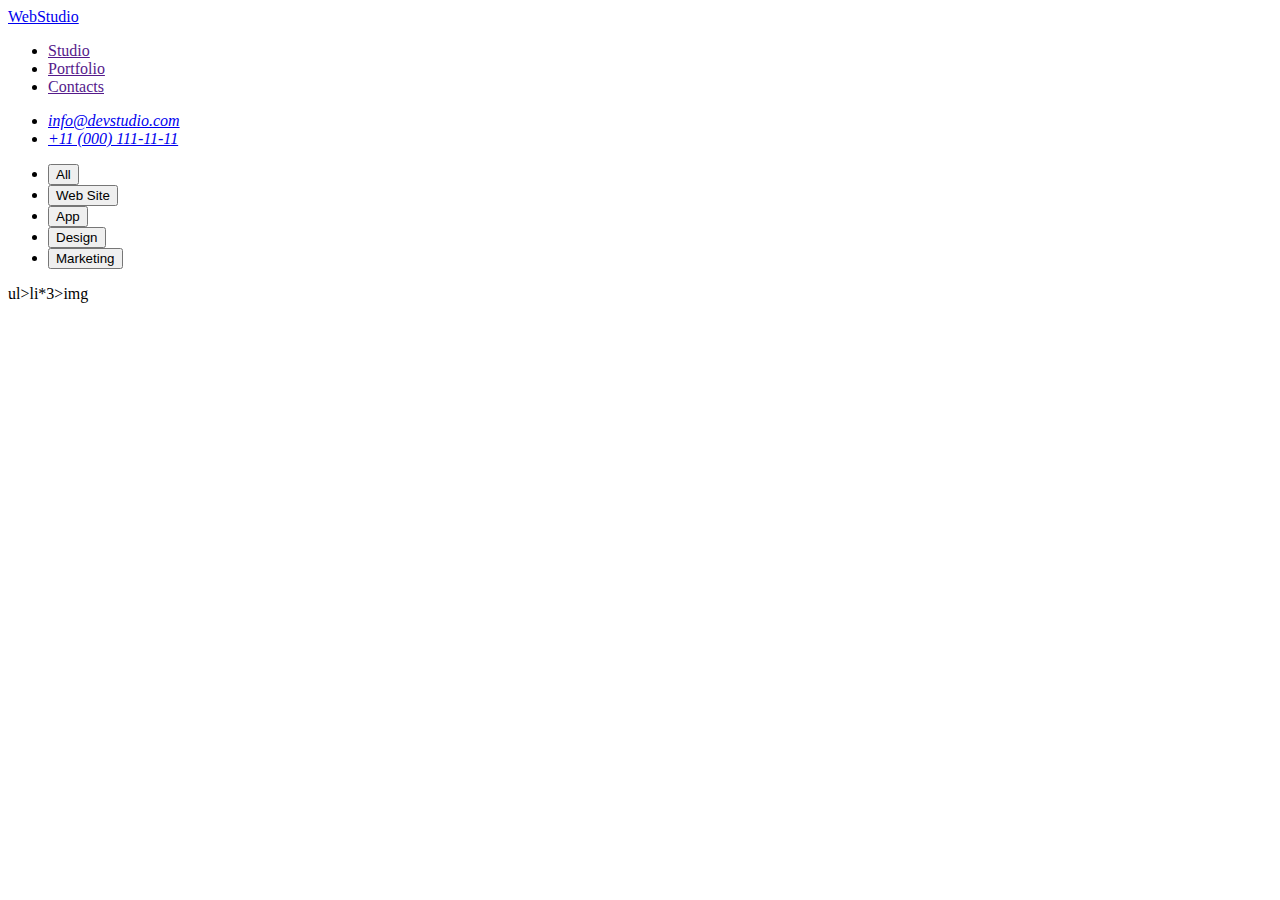
==== portfolio.html @ 4c9cb25b "Create portfolio.html" ====
<!DOCTYPE html>
<html lang="en">
  <head>
    <meta charset="UTF-8" />
    <meta http-equiv="X-UA-Compatible" content="IE=edge" />
    <meta name="viewport" content="width=device-width, initial-scale=1.0" />
    <title>Document</title>
  </head>
  <body>
    <!-- Header section -->
    <header>
      <nav>
        <a href="./index.html">WebStudio</a>
        <ul>
          <li>
            <a href="">Studio</a>
          </li>
          <li>
            <a href="">Portfolio</a>
          </li>
          <li>
            <a href="">Contacts</a>
          </li>
        </ul>
      </nav>

      <address>
        <ul>
          <li>
            <a href="mailto:info@devstudio.com">info@devstudio.com</a>
          </li>
          <li>
            <a href="tel:+110001111111">+11 (000) 111-11-11</a>
          </li>
        </ul>
      </address>
    </header>
    <!-- Main block -->
    <main>
      <!-- Filters section -->
      <section>
        <h1 hidden>Filters</h1>
        <ul>
          <li><button type="button">All</button></li>
          <li><button type="button">Web Site</button></li>
          <li><button type="button">App</button></li>
          <li><button type="button">Design</button></li>
          <li><button type="button">Marketing</button></li>
        </ul>
      </section>
      <!-- Row 1 section -->
      <section> ul>li*3>img </section>
    </main>
  </body>
</html>
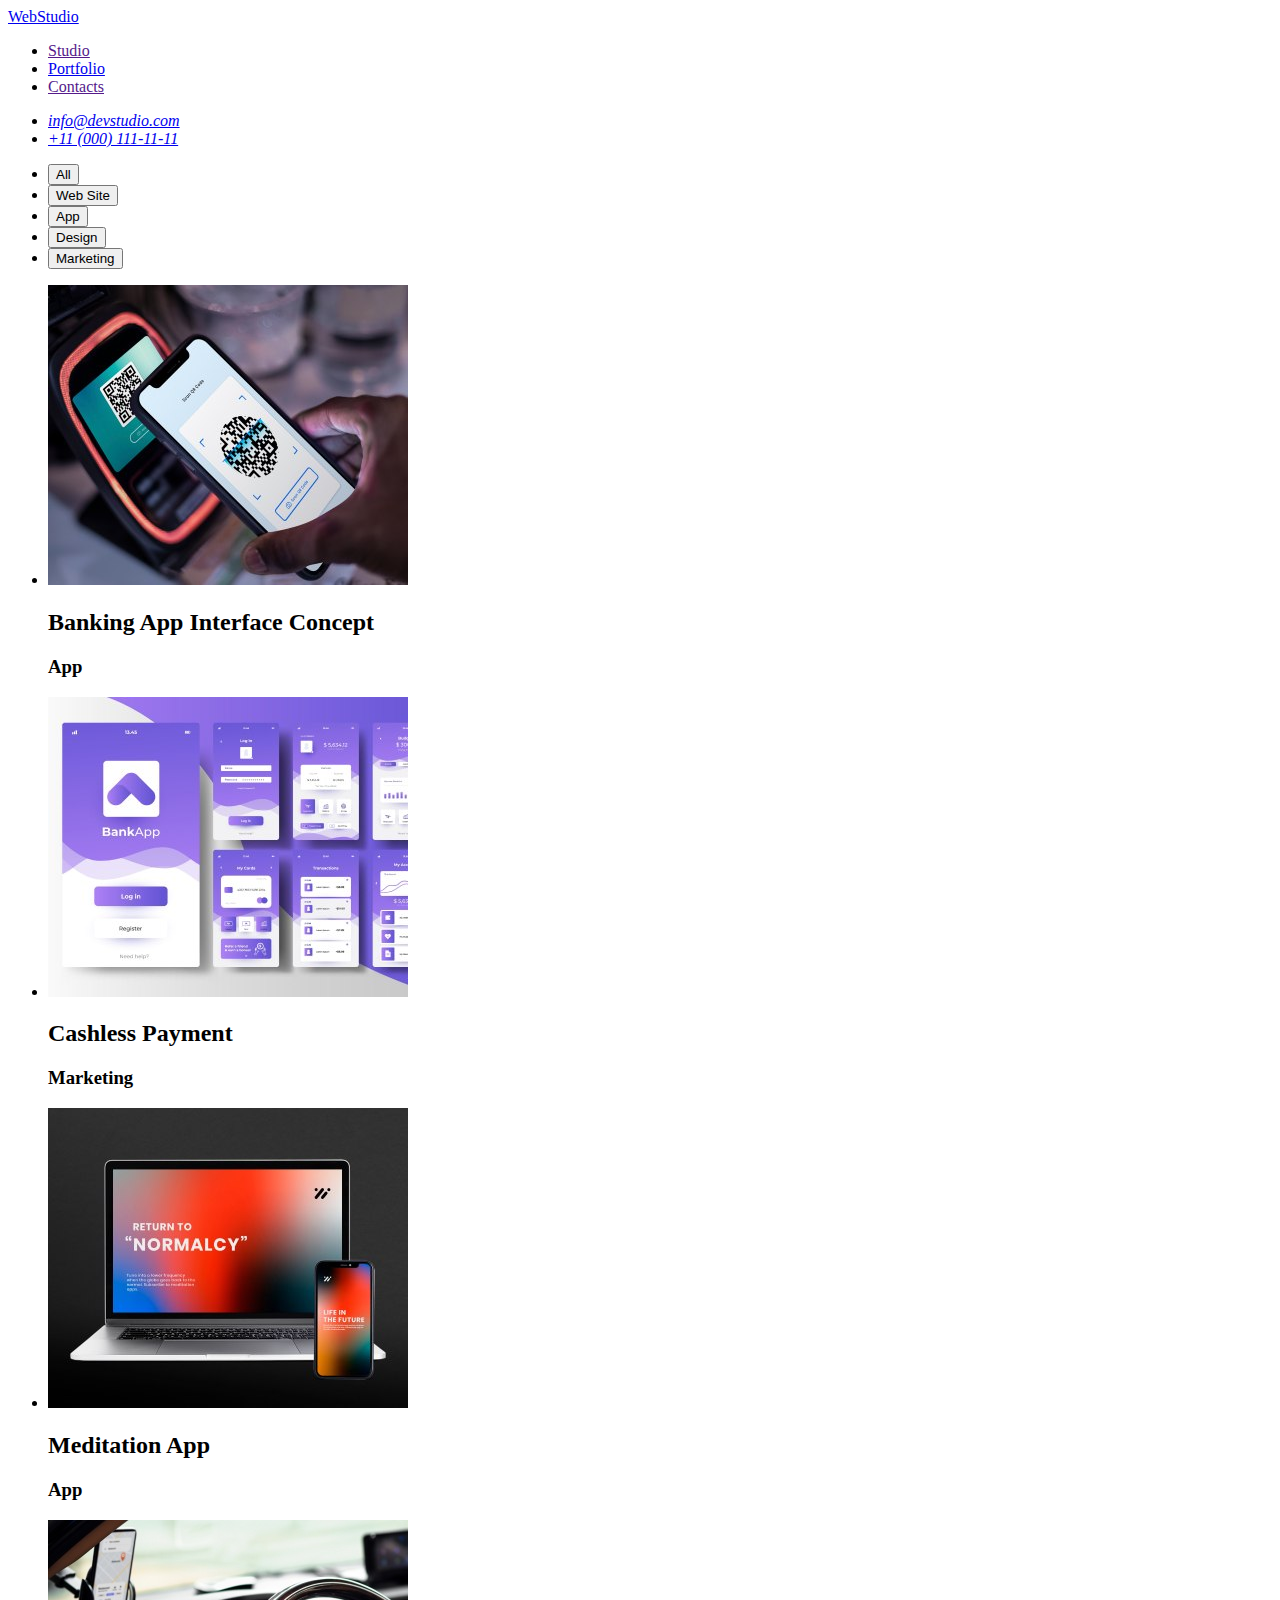
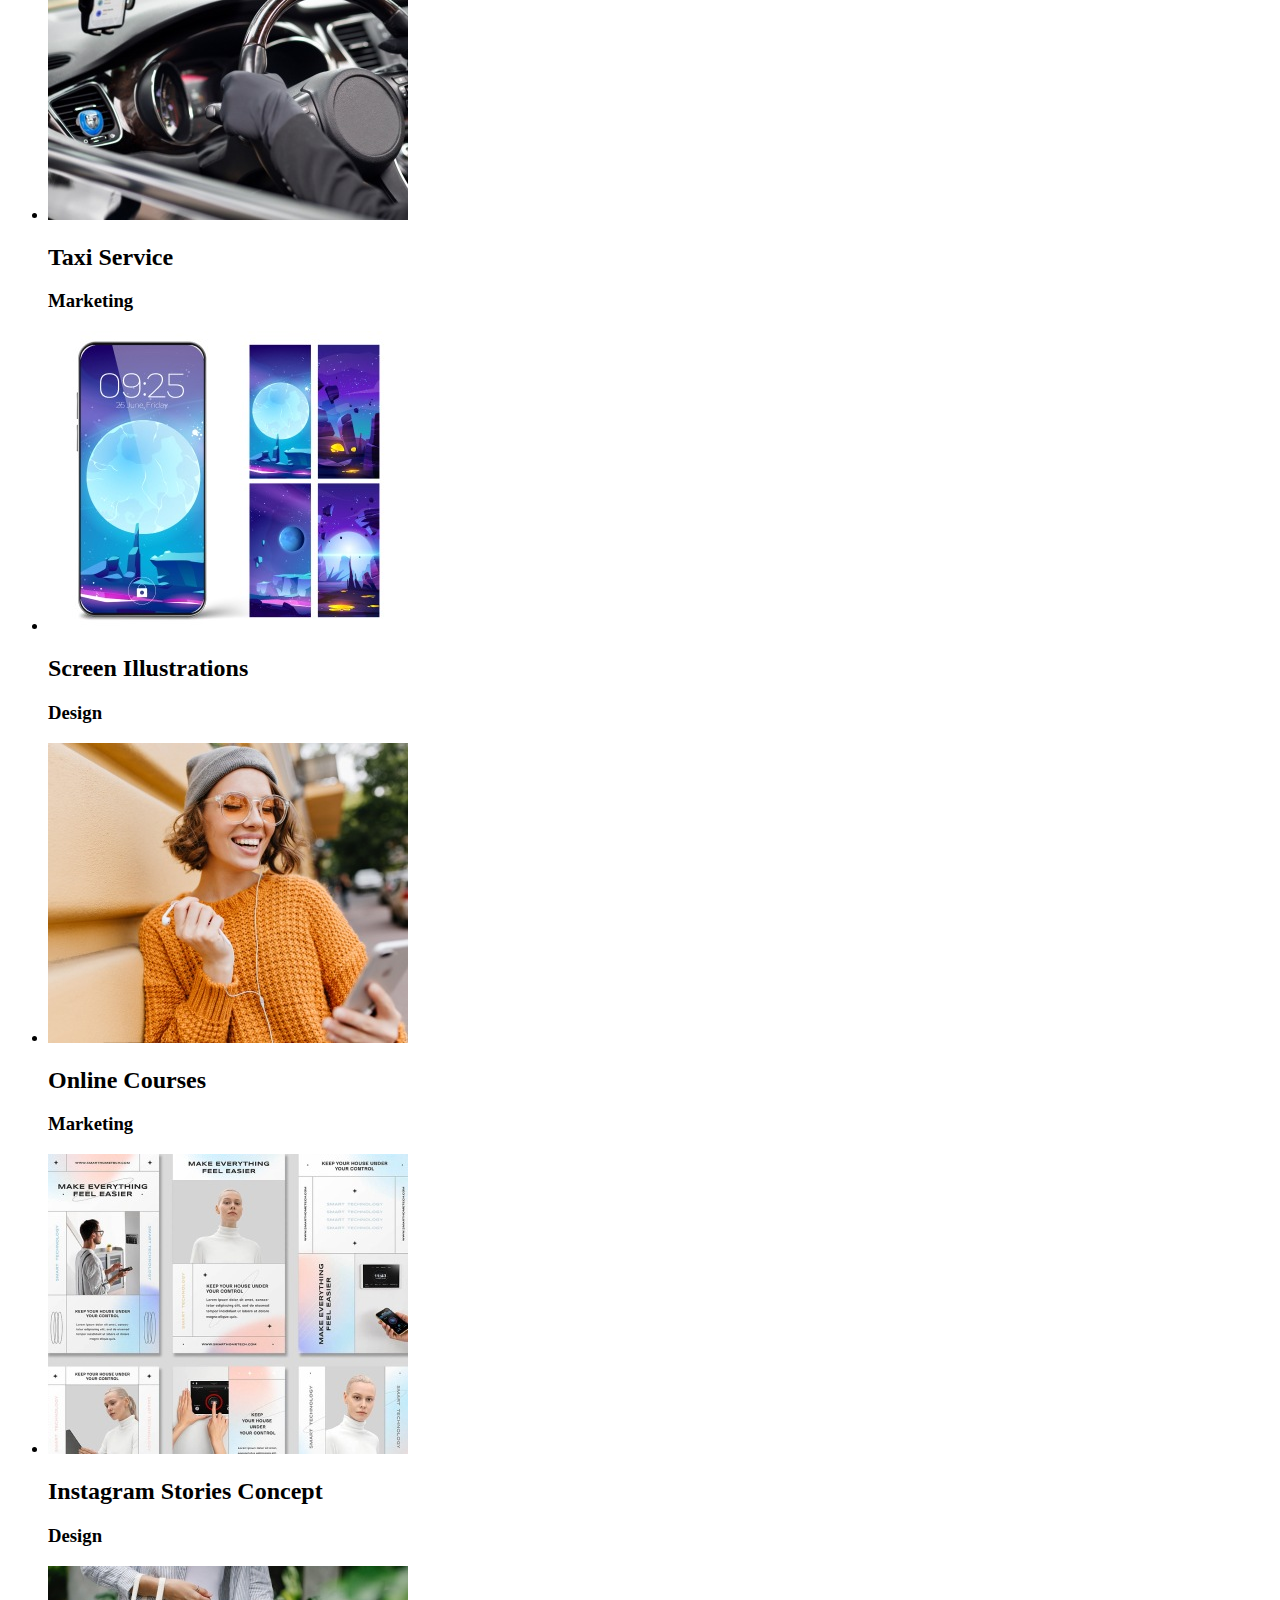
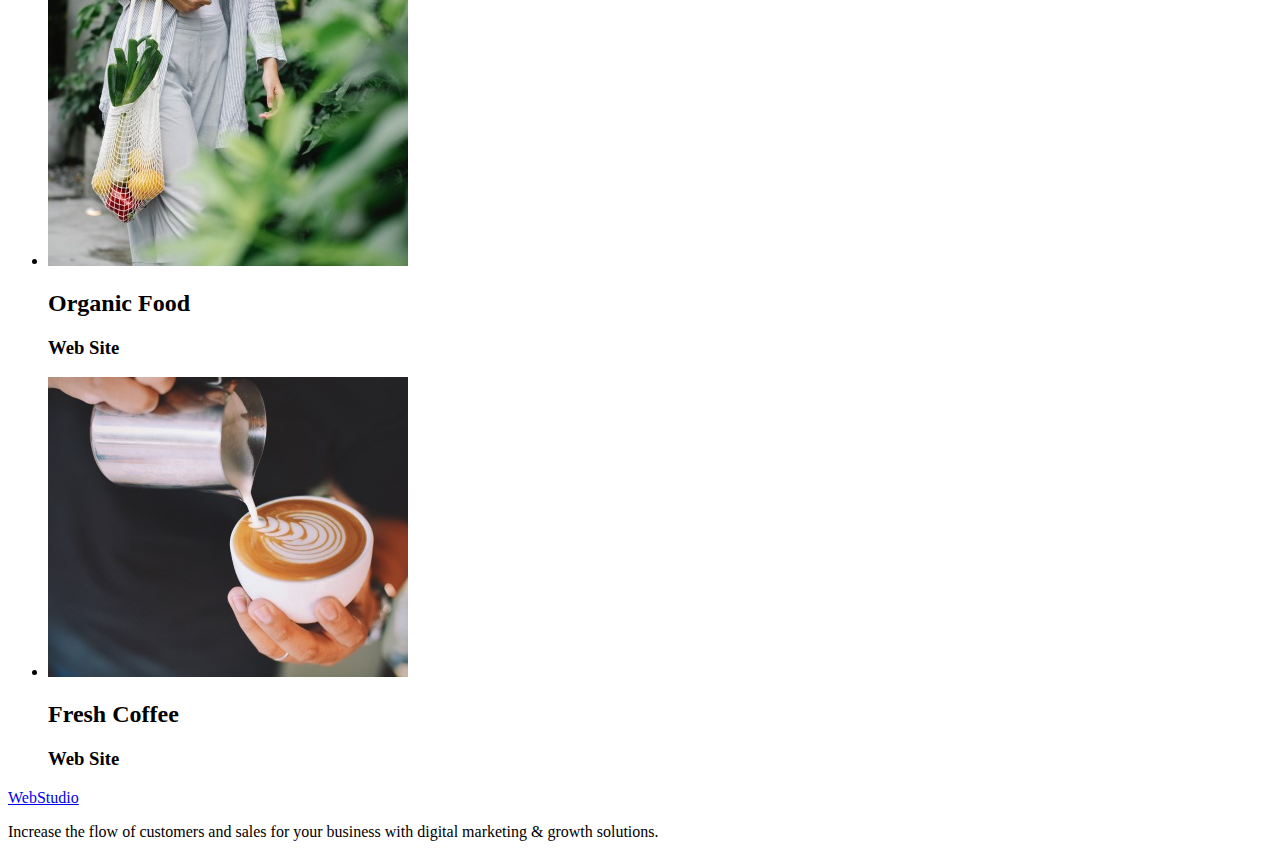
==== commit 381cb5b2: "portfolio html done" ====
--- a/portfolio.html
+++ b/portfolio.html
@@ -16,7 +16,7 @@
             <a href="">Studio</a>
           </li>
           <li>
-            <a href="">Portfolio</a>
+            <a href="./portfolio.html">Portfolio</a>
           </li>
           <li>
             <a href="">Contacts</a>
@@ -49,7 +49,70 @@
         </ul>
       </section>
       <!-- Row 1 section -->
-      <section> ul>li*3>img </section>
+      <section>
+        <ul>
+          <li>
+            <img src="./images/row_1/img-1.jpg" alt="Banking App Interface Concept" width="360" height="300" />
+            <h2>Banking App Interface Concept</h2>
+            <h3>App</h3>
+          </li>
+          <li>
+            <img src="./images/row_1/img-2.jpg" alt="Cashless Payment with a phone" width="360" height="300" />
+            <h2>Cashless Payment</h2>
+            <h3>Marketing</h3>
+          </li>
+          <li>
+            <img src="./images/row_1/img.jpg" alt="Meditation App on a mobile and a computer" width="360" height="300" />
+            <h2>Meditation App</h2>
+            <h3>App</h3>
+          </li>
+        </ul>
+      </section>
+      <!-- Row 2 section -->
+      <section>
+        <ul>
+          <li>
+            <img src="./images/row_2/img-1.jpg" alt="A taxi" width="360" height="300" />
+            <h2>Taxi Service</h2>
+            <h3>Marketing</h3>
+          </li>
+          <li>
+            <img src="./images/row_2/img-2.jpg" alt="Screen Illustrations" width="360" height="300" />
+            <h2>Screen Illustrations</h2>
+            <h3>Design</h3>
+          </li>
+          <li>
+            <img src="./images/row_2/img-3.jpg" alt="Girl having online courses using her mobile" width="360" height="300" />
+            <h2>Online Courses</h2>
+            <h3>Marketing</h3>
+      </section>
+      <!-- Row 3 section -->
+      <section>
+        <ul>
+          <li>
+            <img src="./images/row_3/img-01.jpg" alt="Instagram Stories Concept" width="360" height="300" />
+            <h2>Instagram Stories Concept</h2>
+            <h3>Design</h3>
+          </li>
+          <li>
+            <img src="./images/row_3/img-02.jpg" alt="Girl carying a bag with fruit and vegetables" width="360" height="300" />
+            <h2>Organic Food</h2>
+            <h3>Web Site</h3>
+          </li>
+          <li>
+            <img src="./images/row_3/img-03.jpg" alt="Barista making coffee" width="360" height="300" />
+            <h2>Fresh Coffee</h2>
+            <h3>Web Site</h3>
+      </section>
     </main>
+
+    <!-- Footer section -->
+    <footer>
+      <a href="./index.html">WebStudio</a>
+      <p>
+        Increase the flow of customers and sales for your business with digital marketing & growth
+        solutions.
+      </p>
+    </footer>
   </body>
 </html>
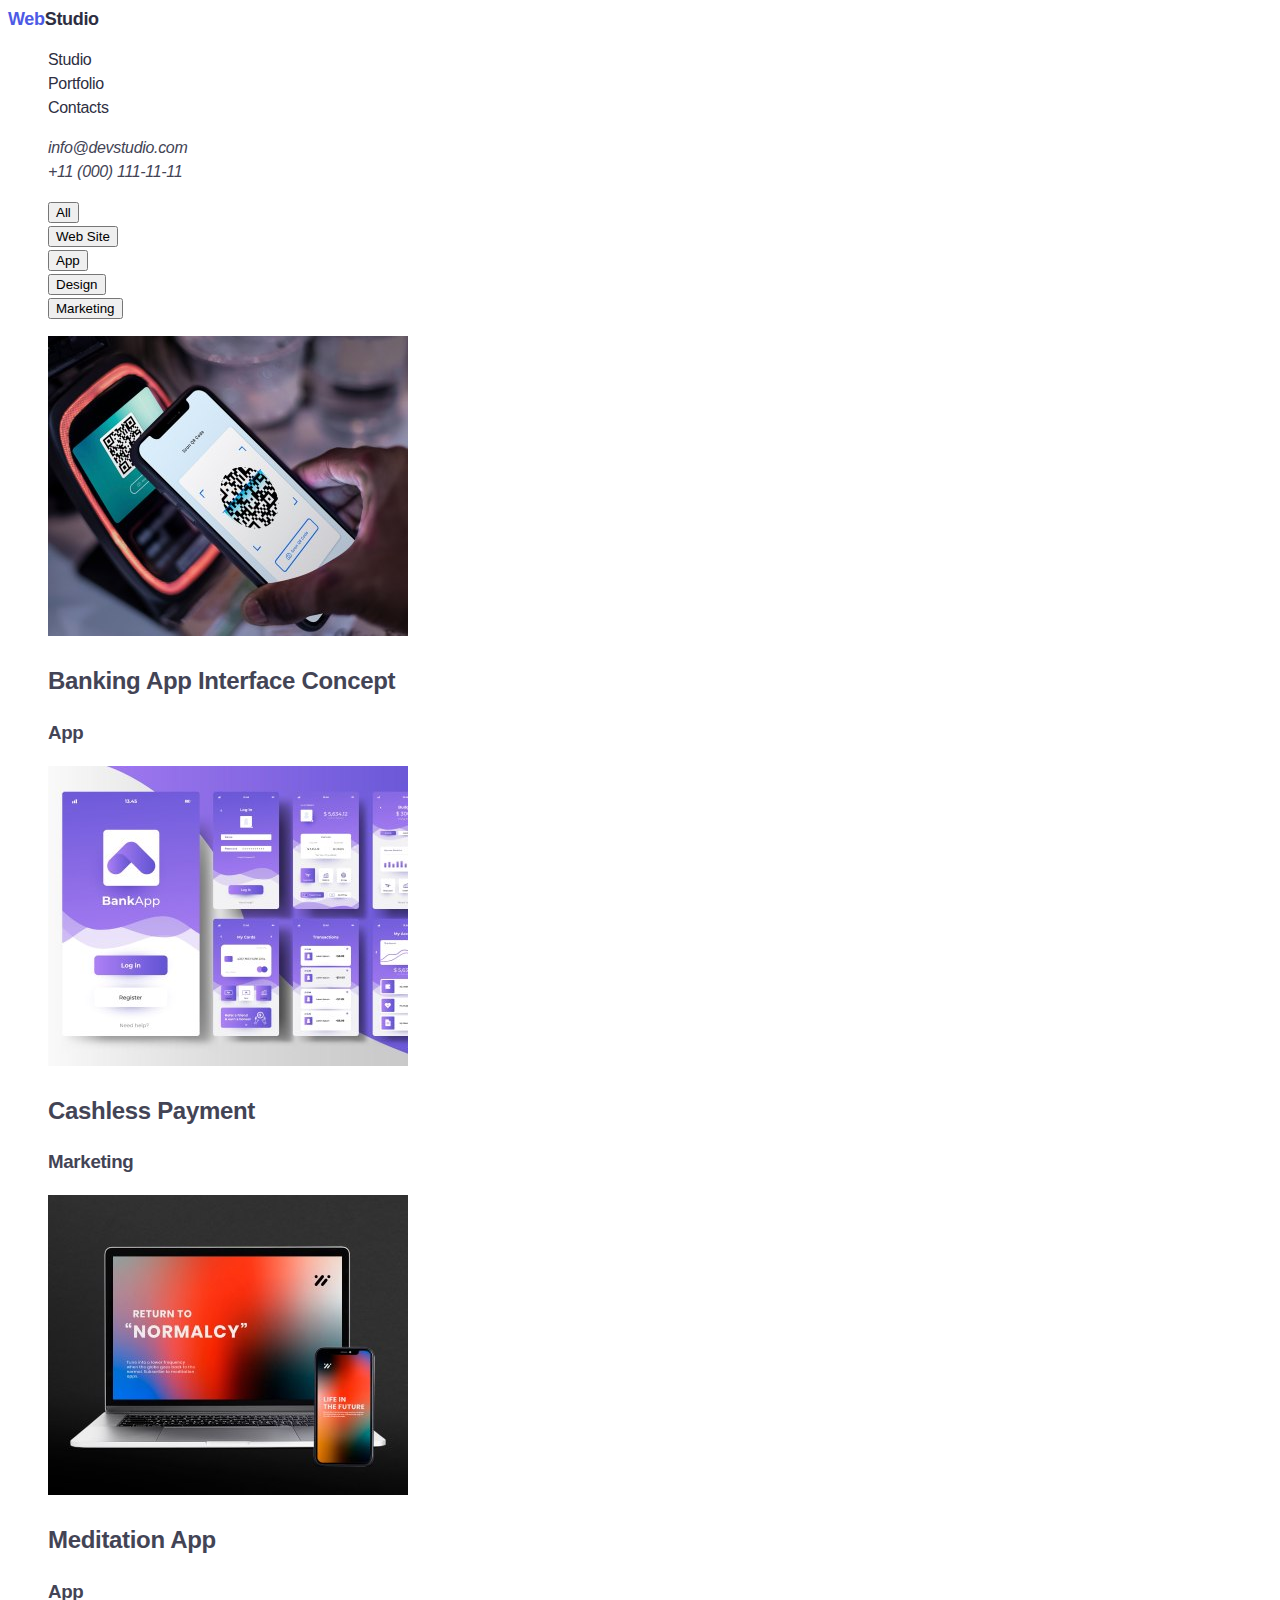
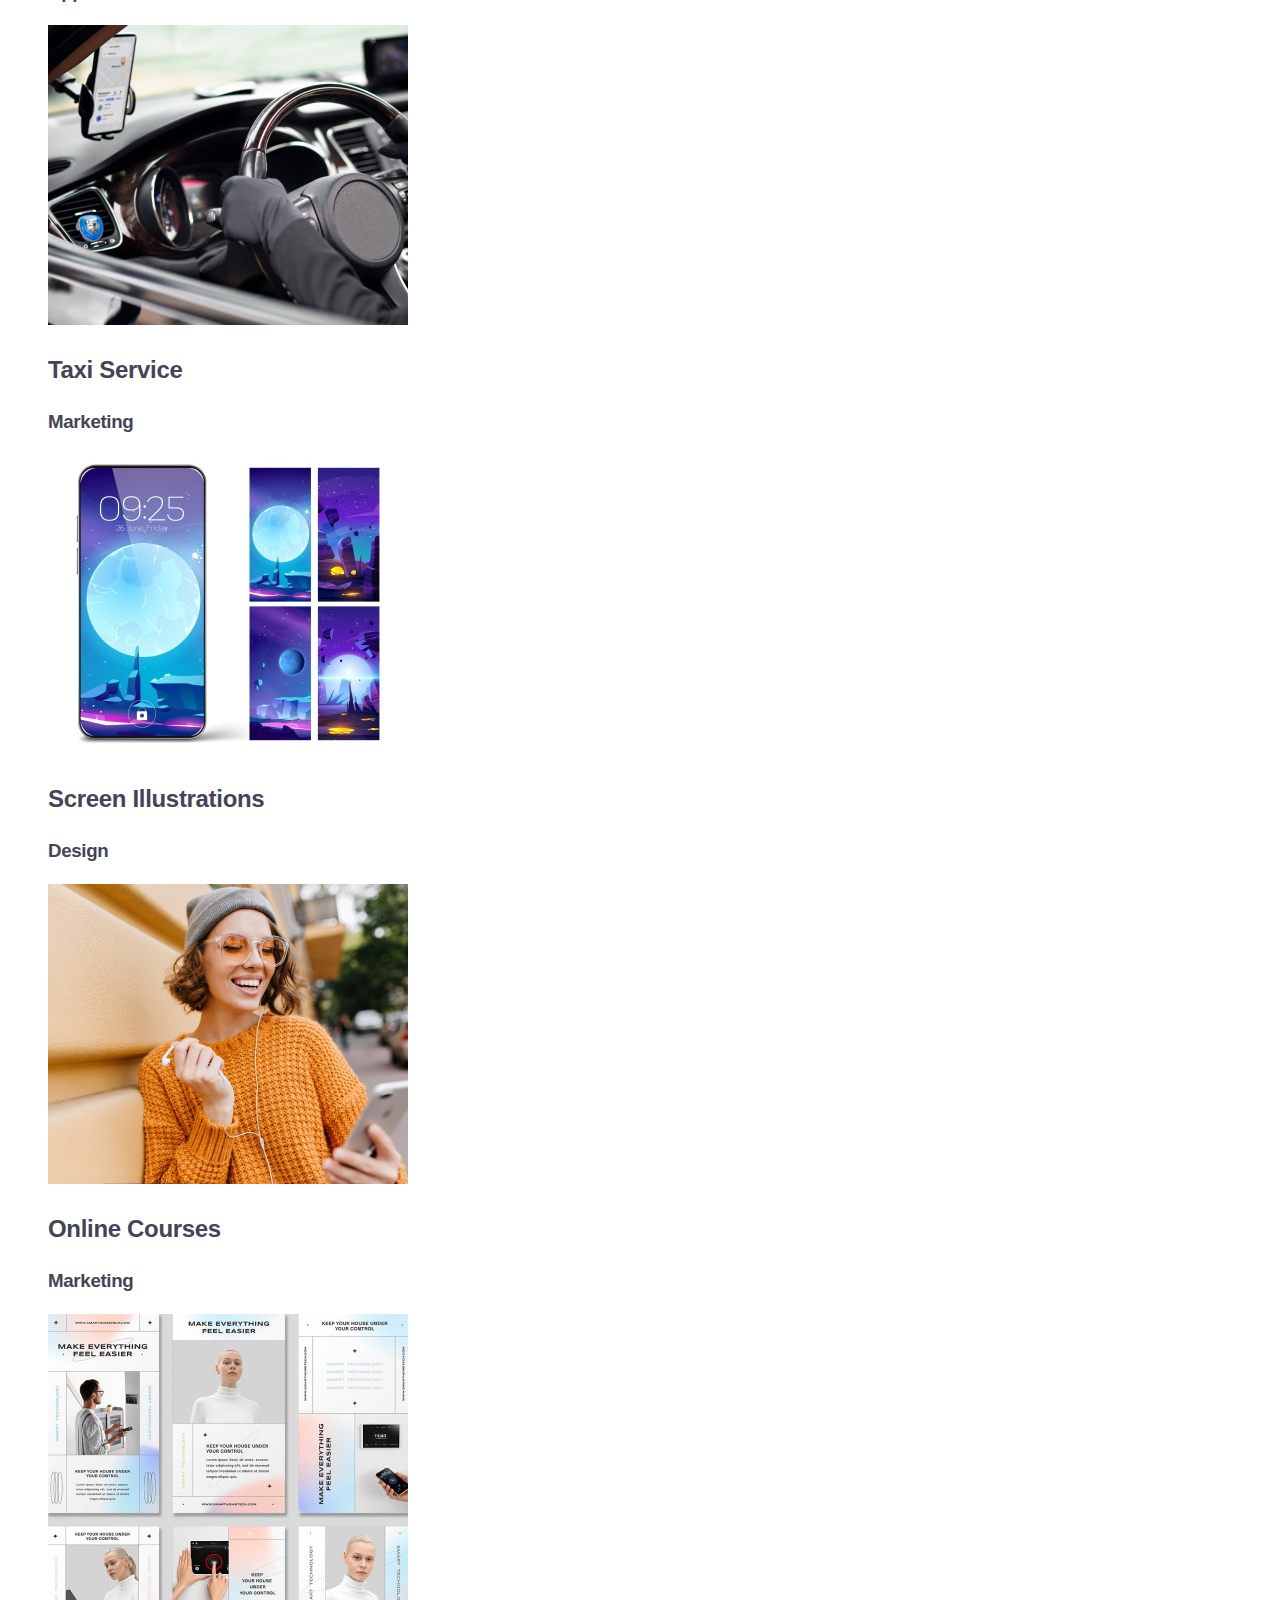
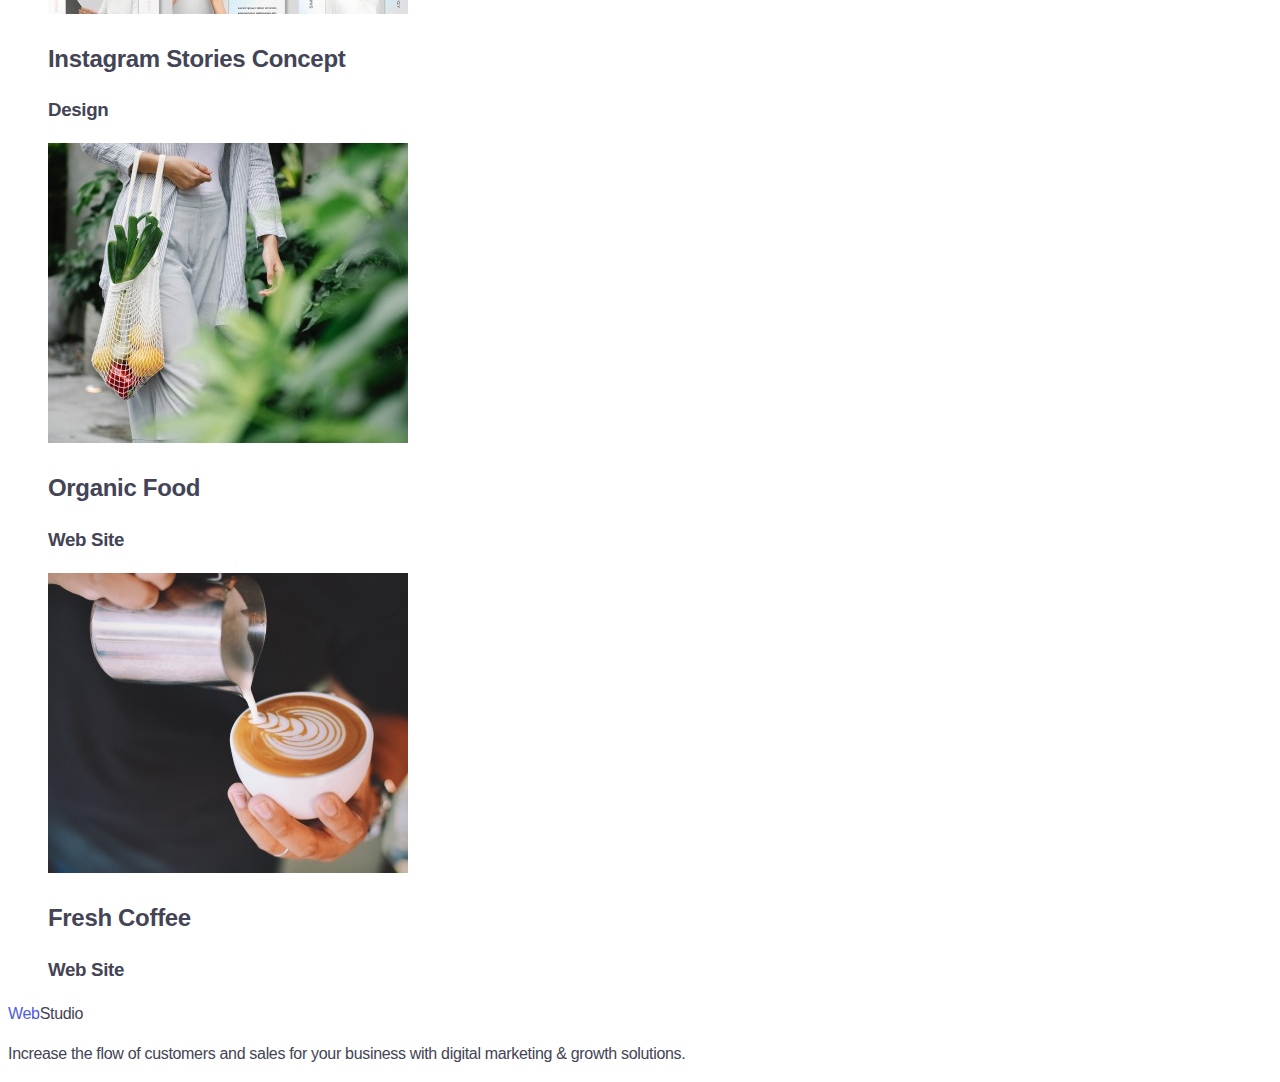
==== commit 88548f17: "new" ====
--- a/portfolio.html
+++ b/portfolio.html
@@ -4,32 +4,40 @@
     <meta charset="UTF-8" />
     <meta http-equiv="X-UA-Compatible" content="IE=edge" />
     <meta name="viewport" content="width=device-width, initial-scale=1.0" />
-    <title>Document</title>
+    <title>Portfolio</title>
+    <link rel="preconnect" href="<https://fonts.gstatic.com>" />
+    <!-- Normilize -->
+    <link href="https://cdn.jsdelivr.net/npm/modern-normalize@2.0.0/modern-normalize.min.css" />
+    <!-- Custom styles -->
+    <link rel="stylesheet" href="./css/styles.css" />
   </head>
-  <body>
+
+  <body class="body">
     <!-- Header section -->
-    <header>
-      <nav>
-        <a href="./index.html">WebStudio</a>
-        <ul>
-          <li>
-            <a href="">Studio</a>
+    <header class="header">
+      <nav class="header-nav">
+        <a class="header-logo link" href="./index.html">
+          <span class="header-logo-blue">Web</span>Studio</a
+        >
+        <ul class="header-list">
+          <li class="header-item">
+            <a class="header-link" href="">Studio</a>
           </li>
-          <li>
-            <a href="./portfolio.html">Portfolio</a>
+          <li class="header-item">
+            <a class="header-link" href="./portfolio.html">Portfolio</a>
           </li>
-          <li>
-            <a href="">Contacts</a>
+          <li class="header-item">
+            <a class="header-link" href="">Contacts</a>
           </li>
         </ul>
       </nav>
 
-      <address>
-        <ul>
-          <li>
+      <address class="header-address">
+        <ul class="header-address-list">
+          <li class="header-address-list link">
             <a href="mailto:info@devstudio.com">info@devstudio.com</a>
           </li>
-          <li>
+          <li class="header-address-list link">
             <a href="tel:+110001111111">+11 (000) 111-11-11</a>
           </li>
         </ul>
@@ -37,78 +45,113 @@
     </header>
     <!-- Main block -->
     <main>
-      <!-- Filters section -->
-      <section>
+      <!-- Main section -->
+      <section class="portfolio section">
         <h1 hidden>Filters</h1>
         <ul>
-          <li><button type="button">All</button></li>
-          <li><button type="button">Web Site</button></li>
-          <li><button type="button">App</button></li>
-          <li><button type="button">Design</button></li>
-          <li><button type="button">Marketing</button></li>
+          <li><button type="button" class="portfolio-btn">All</button></li>
+          <li><button type="button" class="portfolio-btn">Web Site</button></li>
+          <li><button type="button" class="portfolio-btn">App</button></li>
+          <li><button type="button" class="portfolio-btn">Design</button></li>
+          <li><button type="button" class="portfolio-btn">Marketing</button></li>
         </ul>
-      </section>
-      <!-- Row 1 section -->
-      <section>
         <ul>
           <li>
-            <img src="./images/row_1/img-1.jpg" alt="Banking App Interface Concept" width="360" height="300" />
-            <h2>Banking App Interface Concept</h2>
+            <img
+              src="./images/row_1/img-1.jpg"
+              alt="Banking App Interface Concept"
+              width="360"
+              height="300"
+            />
+            <h2 class="portfolio-subtitle">Banking App Interface Concept</h2>
             <h3>App</h3>
           </li>
           <li>
-            <img src="./images/row_1/img-2.jpg" alt="Cashless Payment with a phone" width="360" height="300" />
-            <h2>Cashless Payment</h2>
+            <img
+              src="./images/row_1/img-2.jpg"
+              alt="Cashless Payment with a phone"
+              width="360"
+              height="300"
+            />
+            <h2 class="portfolio-subtitle">Cashless Payment</h2>
             <h3>Marketing</h3>
           </li>
           <li>
-            <img src="./images/row_1/img.jpg" alt="Meditation App on a mobile and a computer" width="360" height="300" />
-            <h2>Meditation App</h2>
+            <img
+              src="./images/row_1/img.jpg"
+              alt="Meditation App on a mobile and a computer"
+              width="360"
+              height="300"
+            />
+            <h2 class="portfolio-subtitle">Meditation App</h2>
             <h3>App</h3>
           </li>
         </ul>
-      </section>
-      <!-- Row 2 section -->
-      <section>
         <ul>
           <li>
             <img src="./images/row_2/img-1.jpg" alt="A taxi" width="360" height="300" />
-            <h2>Taxi Service</h2>
+            <h2 class="portfolio-subtitle">Taxi Service</h2>
             <h3>Marketing</h3>
           </li>
           <li>
-            <img src="./images/row_2/img-2.jpg" alt="Screen Illustrations" width="360" height="300" />
-            <h2>Screen Illustrations</h2>
+            <img
+              src="./images/row_2/img-2.jpg"
+              alt="Screen Illustrations"
+              width="360"
+              height="300"
+            />
+            <h2 class="portfolio-subtitle">Screen Illustrations</h2>
             <h3>Design</h3>
           </li>
           <li>
-            <img src="./images/row_2/img-3.jpg" alt="Girl having online courses using her mobile" width="360" height="300" />
-            <h2>Online Courses</h2>
+            <img
+              src="./images/row_2/img-3.jpg"
+              alt="Girl having online courses using her mobile"
+              width="360"
+              height="300"
+            />
+            <h2 class="portfolio-subtitle">Online Courses</h2>
             <h3>Marketing</h3>
-      </section>
-      <!-- Row 3 section -->
-      <section>
+          </li>
+        </ul>
         <ul>
           <li>
-            <img src="./images/row_3/img-01.jpg" alt="Instagram Stories Concept" width="360" height="300" />
-            <h2>Instagram Stories Concept</h2>
+            <img
+              src="./images/row_3/img-01.jpg"
+              alt="Instagram Stories Concept"
+              width="360"
+              height="300"
+            />
+            <h2 class="portfolio-subtitle">Instagram Stories Concept</h2>
             <h3>Design</h3>
           </li>
           <li>
-            <img src="./images/row_3/img-02.jpg" alt="Girl carying a bag with fruit and vegetables" width="360" height="300" />
-            <h2>Organic Food</h2>
+            <img
+              src="./images/row_3/img-02.jpg"
+              alt="Girl carying a bag with fruit and vegetables"
+              width="360"
+              height="300"
+            />
+            <h2 class="portfolio-subtitle">Organic Food</h2>
             <h3>Web Site</h3>
           </li>
           <li>
-            <img src="./images/row_3/img-03.jpg" alt="Barista making coffee" width="360" height="300" />
-            <h2>Fresh Coffee</h2>
+            <img
+              src="./images/row_3/img-03.jpg"
+              alt="Barista making coffee"
+              width="360"
+              height="300"
+            />
+            <h2 class="portfolio-subtitle">Fresh Coffee</h2>
             <h3>Web Site</h3>
+          </li>
+        </ul>
       </section>
     </main>
 
     <!-- Footer section -->
-    <footer>
-      <a href="./index.html">WebStudio</a>
+    <footer class="footer">
+      <a href="./index.html"> <span class="header-logo-blue">Web</span>Studio</a>
       <p>
         Increase the flow of customers and sales for your business with digital marketing & growth
         solutions.
--- a/css/styles.css
+++ b/css/styles.css
@@ -0,0 +1,102 @@
+:root {
+  /* Font */
+  --primary-font: Roboto, sans-serif;
+  --headings-cl: #2E2F42;
+  --text-cl: #434455;
+  --CTA-cl: #4D5AE5;
+  
+  /* Colors */
+
+}
+
+.body {
+  font-family: var(--primary-font);
+  color: var(--text-cl);
+  line-height: 1.5;
+  letter-spacing: -0.02em;
+}
+
+/* Reset */
+.list,
+ul,
+ol {
+  list-style: none;
+}
+
+
+a {
+  text-decoration: none;
+  color: currentColor;
+}
+
+button {
+  font-family: inherit;
+  cursor: pointer;
+}
+
+/**
+  |============================
+  | Header section
+  |============================
+*/
+
+.header-nav {
+  color: var(--headings-cl);
+}
+
+.header-logo {
+    font-family: Raleway, sans-serif;
+      font-weight: 800;
+      font-size: 18px;
+      line-height: 1.16;
+}
+
+.header-logo-blue {
+  color: var(--CTA-cl);
+}
+
+.link {}
+
+.header-list {}
+
+.header-item {}
+
+.header-link {}
+
+.header-address {}
+
+.header-address-list {}
+
+.main {}
+
+.section {}
+
+.hero {}
+
+.hero-title {}
+
+.hero-btn {}
+
+.features {}
+
+.section-hero-subtitle {}
+
+.product {}
+
+.section-product-title {}
+
+.team {}
+
+.section-team-title {}
+
+.section-team-name {}
+
+.portfolio {}
+
+.section {}
+
+.portfolio-btn {}
+
+.portfolio-subtitle {}
+
+.footer {}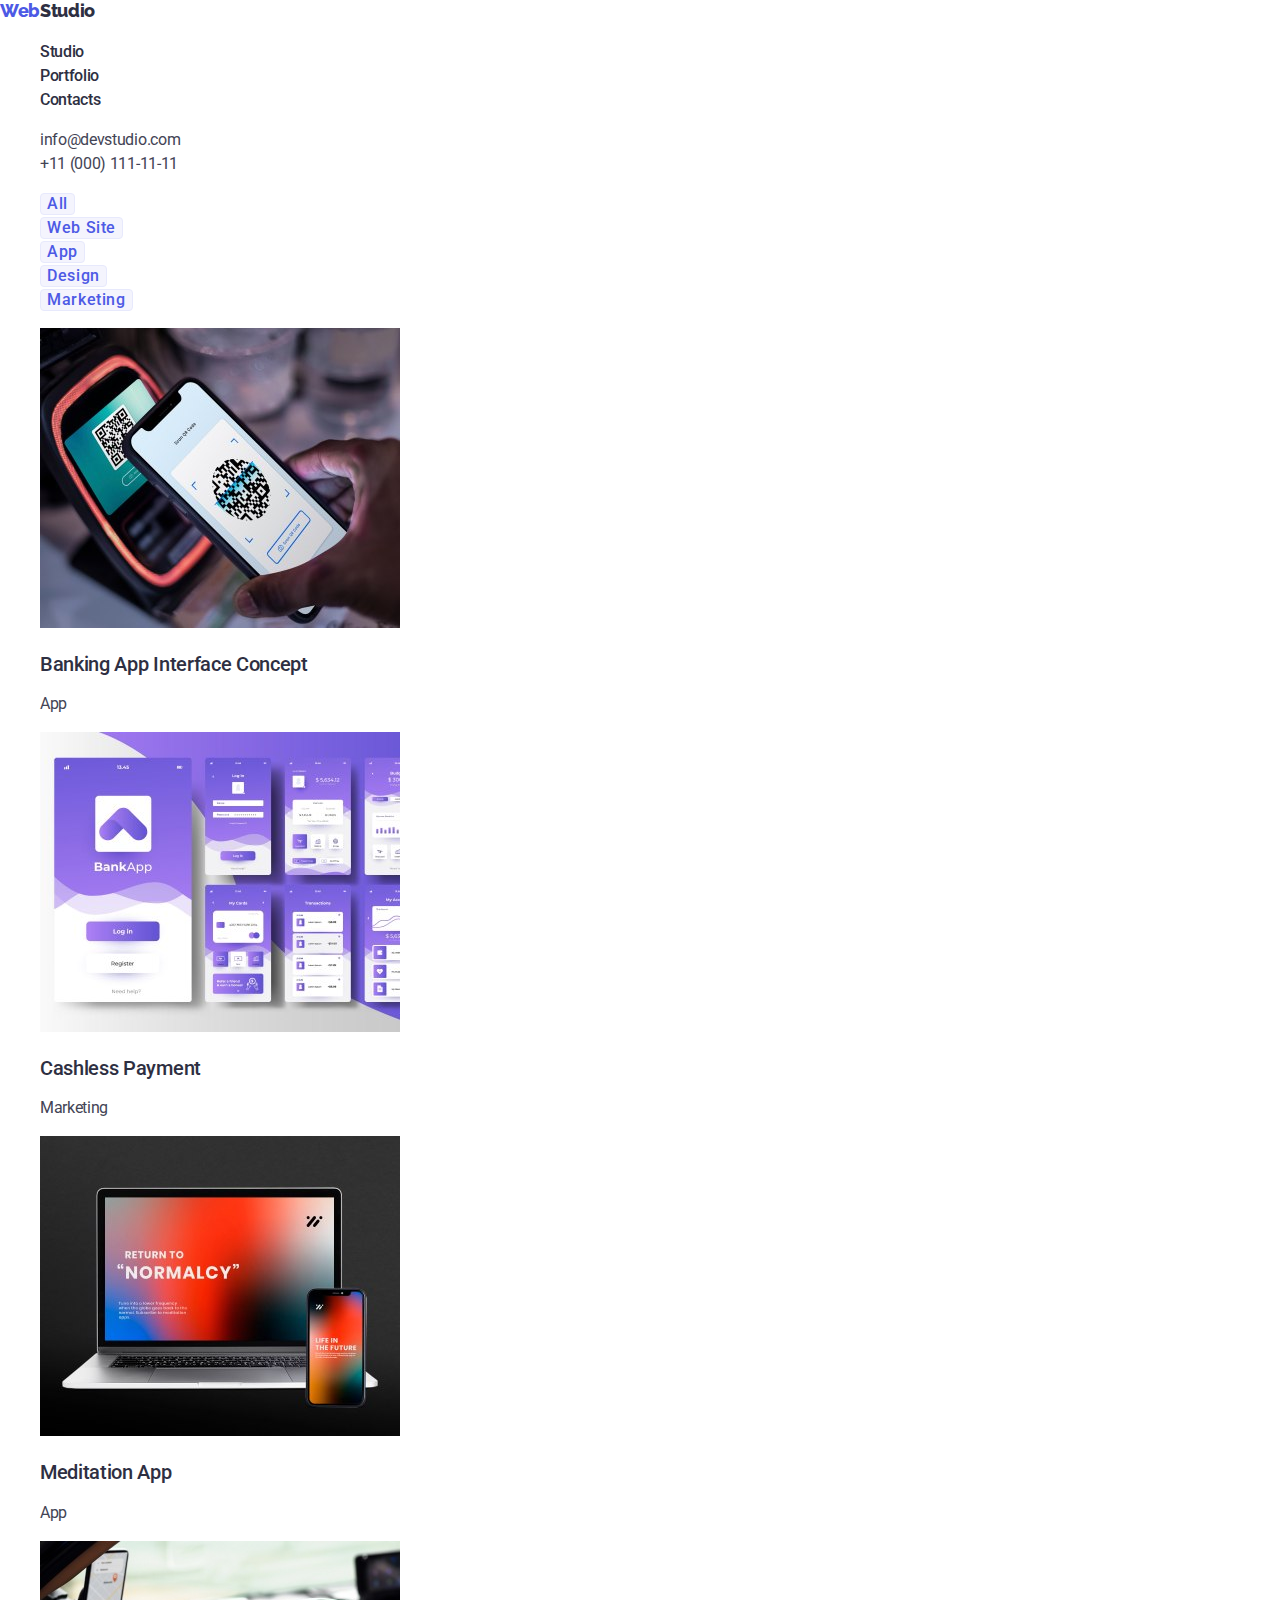
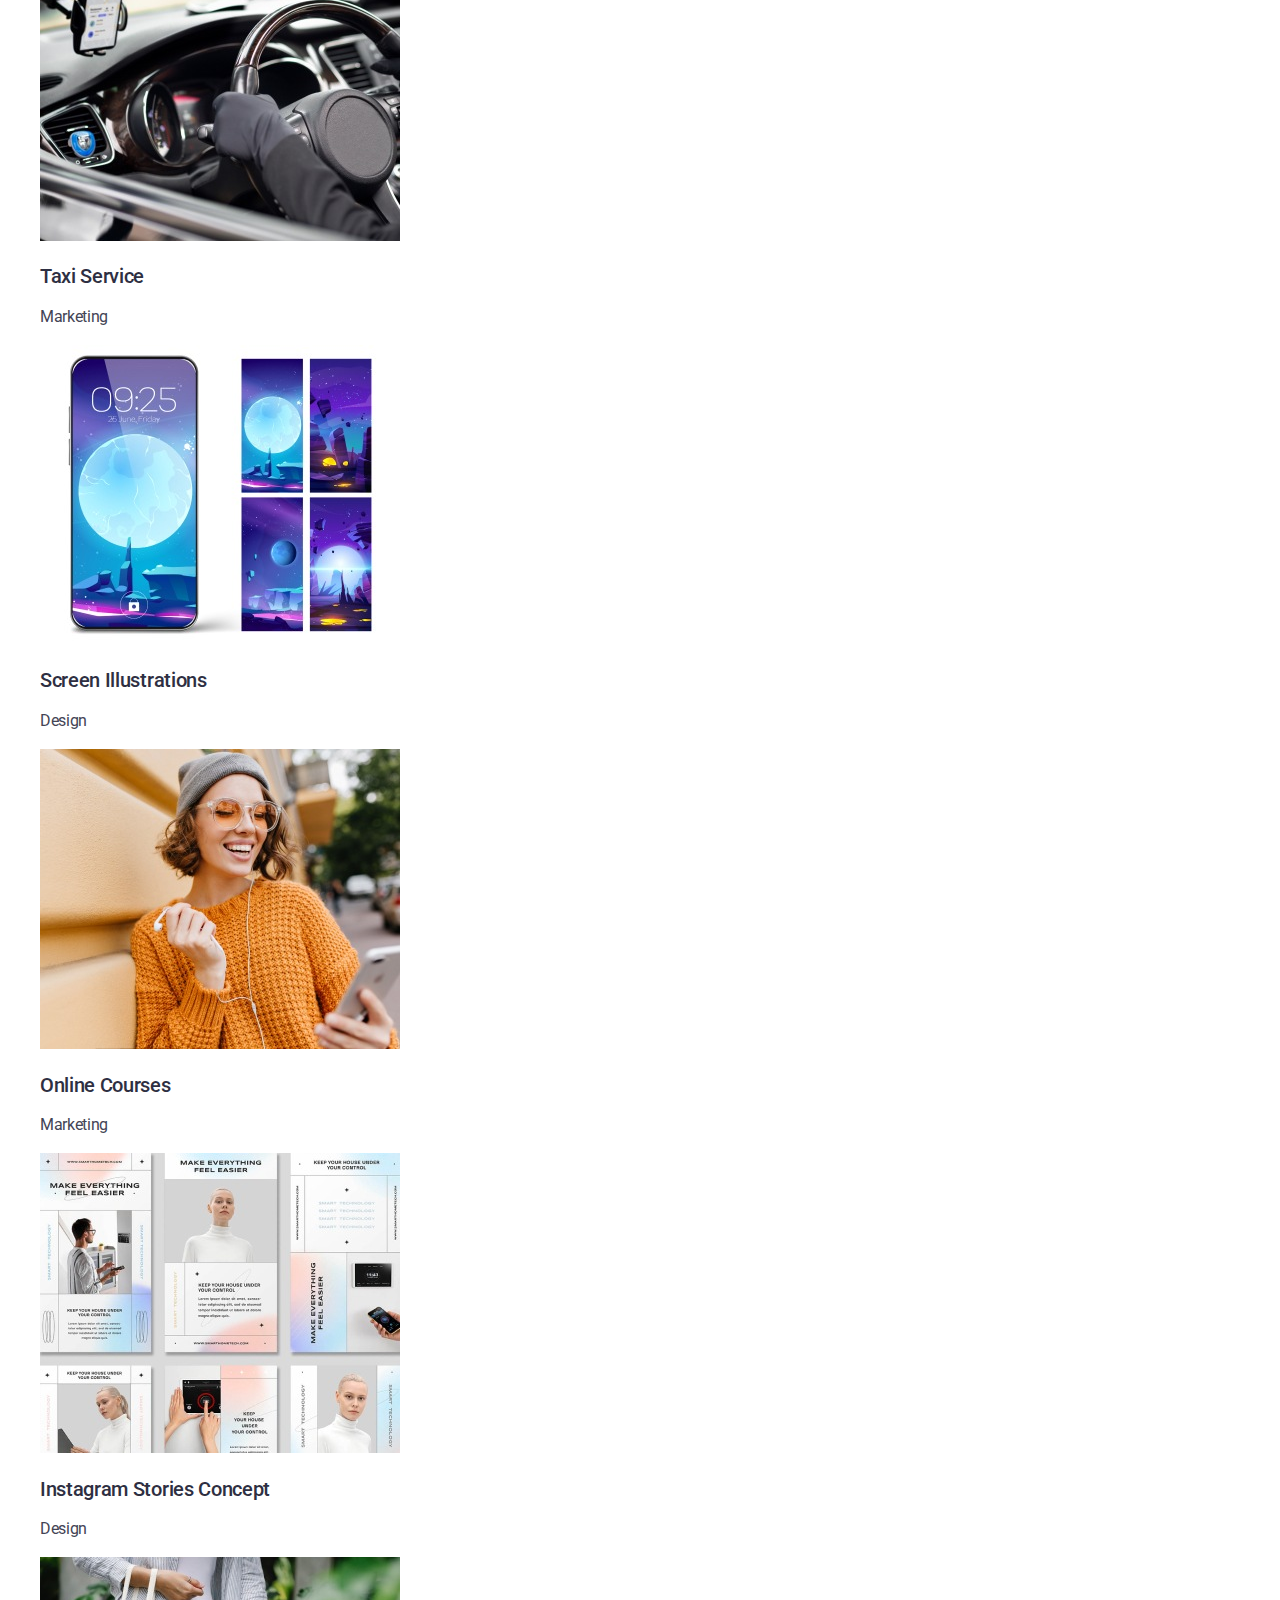
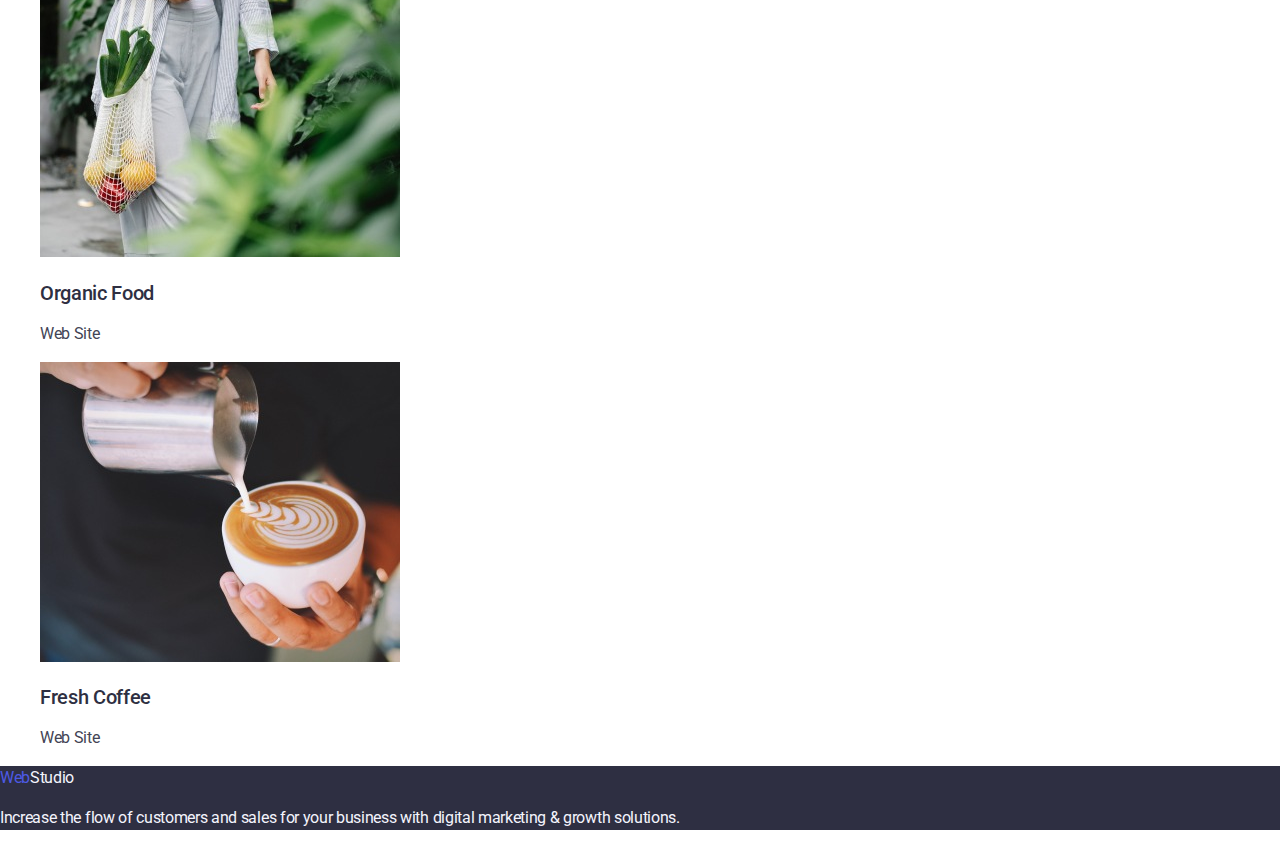
==== commit ea5e8c3c: "hopefully final" ====
--- a/portfolio.html
+++ b/portfolio.html
@@ -5,11 +5,20 @@
     <meta http-equiv="X-UA-Compatible" content="IE=edge" />
     <meta name="viewport" content="width=device-width, initial-scale=1.0" />
     <title>Portfolio</title>
-    <link rel="preconnect" href="<https://fonts.gstatic.com>" />
+    <link rel="preconnect" href="https://fonts.gstatic.com" />
     <!-- Normilize -->
-    <link href="https://cdn.jsdelivr.net/npm/modern-normalize@2.0.0/modern-normalize.min.css" />
+    <link
+      rel="stylesheet"
+      href="https://cdn.jsdelivr.net/npm/modern-normalize@2.0.0/modern-normalize.min.css"
+    />
     <!-- Custom styles -->
     <link rel="stylesheet" href="./css/styles.css" />
+    <link rel="preconnect" href="https://fonts.googleapis.com" />
+    <link rel="preconnect" href="https://fonts.gstatic.com" crossorigin />
+    <link
+      href="https://fonts.googleapis.com/css2?family=Raleway:wght@800&family=Roboto:wght@400;500;700;900&display=swap"
+      rel="stylesheet"
+    />
   </head>
 
   <body class="body">
@@ -34,10 +43,10 @@
 
       <address class="header-address">
         <ul class="header-address-list">
-          <li class="header-address-list link">
+          <li class="header-address-list-link">
             <a href="mailto:info@devstudio.com">info@devstudio.com</a>
           </li>
-          <li class="header-address-list link">
+          <li class="header-address-list-link">
             <a href="tel:+110001111111">+11 (000) 111-11-11</a>
           </li>
         </ul>
@@ -64,7 +73,7 @@
               height="300"
             />
             <h2 class="portfolio-subtitle">Banking App Interface Concept</h2>
-            <h3>App</h3>
+            <p>App</p>
           </li>
           <li>
             <img
@@ -74,7 +83,7 @@
               height="300"
             />
             <h2 class="portfolio-subtitle">Cashless Payment</h2>
-            <h3>Marketing</h3>
+            <p>Marketing</p>
           </li>
           <li>
             <img
@@ -84,14 +93,14 @@
               height="300"
             />
             <h2 class="portfolio-subtitle">Meditation App</h2>
-            <h3>App</h3>
+            <p>App</p>
           </li>
         </ul>
         <ul>
           <li>
             <img src="./images/row_2/img-1.jpg" alt="A taxi" width="360" height="300" />
             <h2 class="portfolio-subtitle">Taxi Service</h2>
-            <h3>Marketing</h3>
+            <p>Marketing</p>
           </li>
           <li>
             <img
@@ -101,7 +110,7 @@
               height="300"
             />
             <h2 class="portfolio-subtitle">Screen Illustrations</h2>
-            <h3>Design</h3>
+            <p>Design</p>
           </li>
           <li>
             <img
@@ -111,7 +120,7 @@
               height="300"
             />
             <h2 class="portfolio-subtitle">Online Courses</h2>
-            <h3>Marketing</h3>
+            <p>Marketing</p>
           </li>
         </ul>
         <ul>
@@ -123,7 +132,7 @@
               height="300"
             />
             <h2 class="portfolio-subtitle">Instagram Stories Concept</h2>
-            <h3>Design</h3>
+            <p>Design</p>
           </li>
           <li>
             <img
@@ -133,7 +142,7 @@
               height="300"
             />
             <h2 class="portfolio-subtitle">Organic Food</h2>
-            <h3>Web Site</h3>
+            <p>Web Site</p>
           </li>
           <li>
             <img
@@ -143,7 +152,7 @@
               height="300"
             />
             <h2 class="portfolio-subtitle">Fresh Coffee</h2>
-            <h3>Web Site</h3>
+            <p>Web Site</p>
           </li>
         </ul>
       </section>
--- a/css/styles.css
+++ b/css/styles.css
@@ -1,15 +1,17 @@
 :root {
   /* Font */
   --primary-font: Roboto, sans-serif;
+  /* Colors */
   --headings-cl: #2E2F42;
   --text-cl: #434455;
-  --CTA-cl: #4D5AE5;
-  
-  /* Colors */
-
-}
-
-.body {
+  --CTA-iris: #4D5AE5;
+  --CTA-ocean: #404BBF;
+  --light-bg: #F4F4FD;
+  --white-cl: white;
+  --acent-cl: #E7E9FC; 
+}
+
+body {
   font-family: var(--primary-font);
   color: var(--text-cl);
   line-height: 1.5;
@@ -27,6 +29,7 @@
 a {
   text-decoration: none;
   color: currentColor;
+  font-style: normal;
 }
 
 button {
@@ -40,8 +43,11 @@
   |============================
 */
 
+.header {}
+
 .header-nav {
   color: var(--headings-cl);
+  font-weight: 500;
 }
 
 .header-logo {
@@ -52,7 +58,7 @@
 }
 
 .header-logo-blue {
-  color: var(--CTA-cl);
+  color: var(--CTA-iris);
 }
 
 .link {}
@@ -61,42 +67,141 @@
 
 .header-item {}
 
-.header-link {}
+.header-link {
+  font-weight: 500;
+}
+
+.header-link:hover, .header-address-list.link:hover {
+  color: var(--CTA-ocean);
+}
 
 .header-address {}
 
-.header-address-list {}
+.header-address-list {
+  
+}
+
+.header-address-list-link {
+color: var(--text-cl);
+}
 
 .main {}
 
 .section {}
 
-.hero {}
+/**
+  |============================
+  | Hero Styles
+  |============================
+*/
+
+.hero {
+  background-color: var(--headings-cl);
+  color: var(--white-cl);
+  font-size: 56px;
+  line-height: 1.07;
+  text-align: center;
+}
 
 .hero-title {}
 
-.hero-btn {}
+.hero-btn {
+  background-color: var(--CTA-iris);
+  font-weight: 500;
+  color: var(--white-cl);
+  box-shadow: 0px 4px 4px rgba(0, 0, 0, 0.15);
+border-radius: 4px;
+}
+
+/**
+  |============================
+  | Features styles
+  |============================
+*/
 
 .features {}
 
-.section-hero-subtitle {}
+.section-features-subtitle, .portfolio-subtitle, .section-team-name {
+  font-size: 20px;
+  font-weight: 500;
+  line-height: 1.2;
+  color: var(--headings-cl);
+}
+
+/**
+  |============================
+  | What are we doing section
+  |============================
+*/
 
 .product {}
 
-.section-product-title {}
-
-.team {}
+.section-product-title, .section-team-title {
+  line-height: 1.1;
+  font-size: 36px;
+  color: var(--headings-cl);
+  text-transform: capitalize;
+  text-align: center;
+}
+
+/**
+  |============================
+  | Team section styles
+  |============================
+*/
+
+.team {
+  text-align: center;
+  background-color: var(--light-bg);
+}
 
 .section-team-title {}
 
-.section-team-name {}
+.section-team-name {
+}
+
+.team-list {}
+
+.team-item {
+  background-color: var(--white-cl);
+}
+
+/**
+  |============================
+  | Portfolio styles
+  |============================
+*/
 
 .portfolio {}
 
 .section {}
 
-.portfolio-btn {}
-
-.portfolio-subtitle {}
-
-.footer {}+.portfolio-btn {
+  font-weight: 500;
+  text-align: center;
+    letter-spacing: 0.04em;
+    color: var(--CTA-iris);
+    background-color: var(--light-bg);
+    border: 1px solid var(--acent-cl);
+      border-radius: 4px;
+      text-transform: capitalize;
+}
+
+.portfolio-btn:hover, .portfolio-btn:focus {
+background-color: var(--CTA-ocean);
+color: var(--white-cl);
+}
+
+.portfolio-subtitle {
+}
+
+/**
+  |============================
+  | Footer styles
+  |============================
+*/
+
+.footer {
+  background-color: var(--headings-cl);
+  color: var(--light-bg);
+}
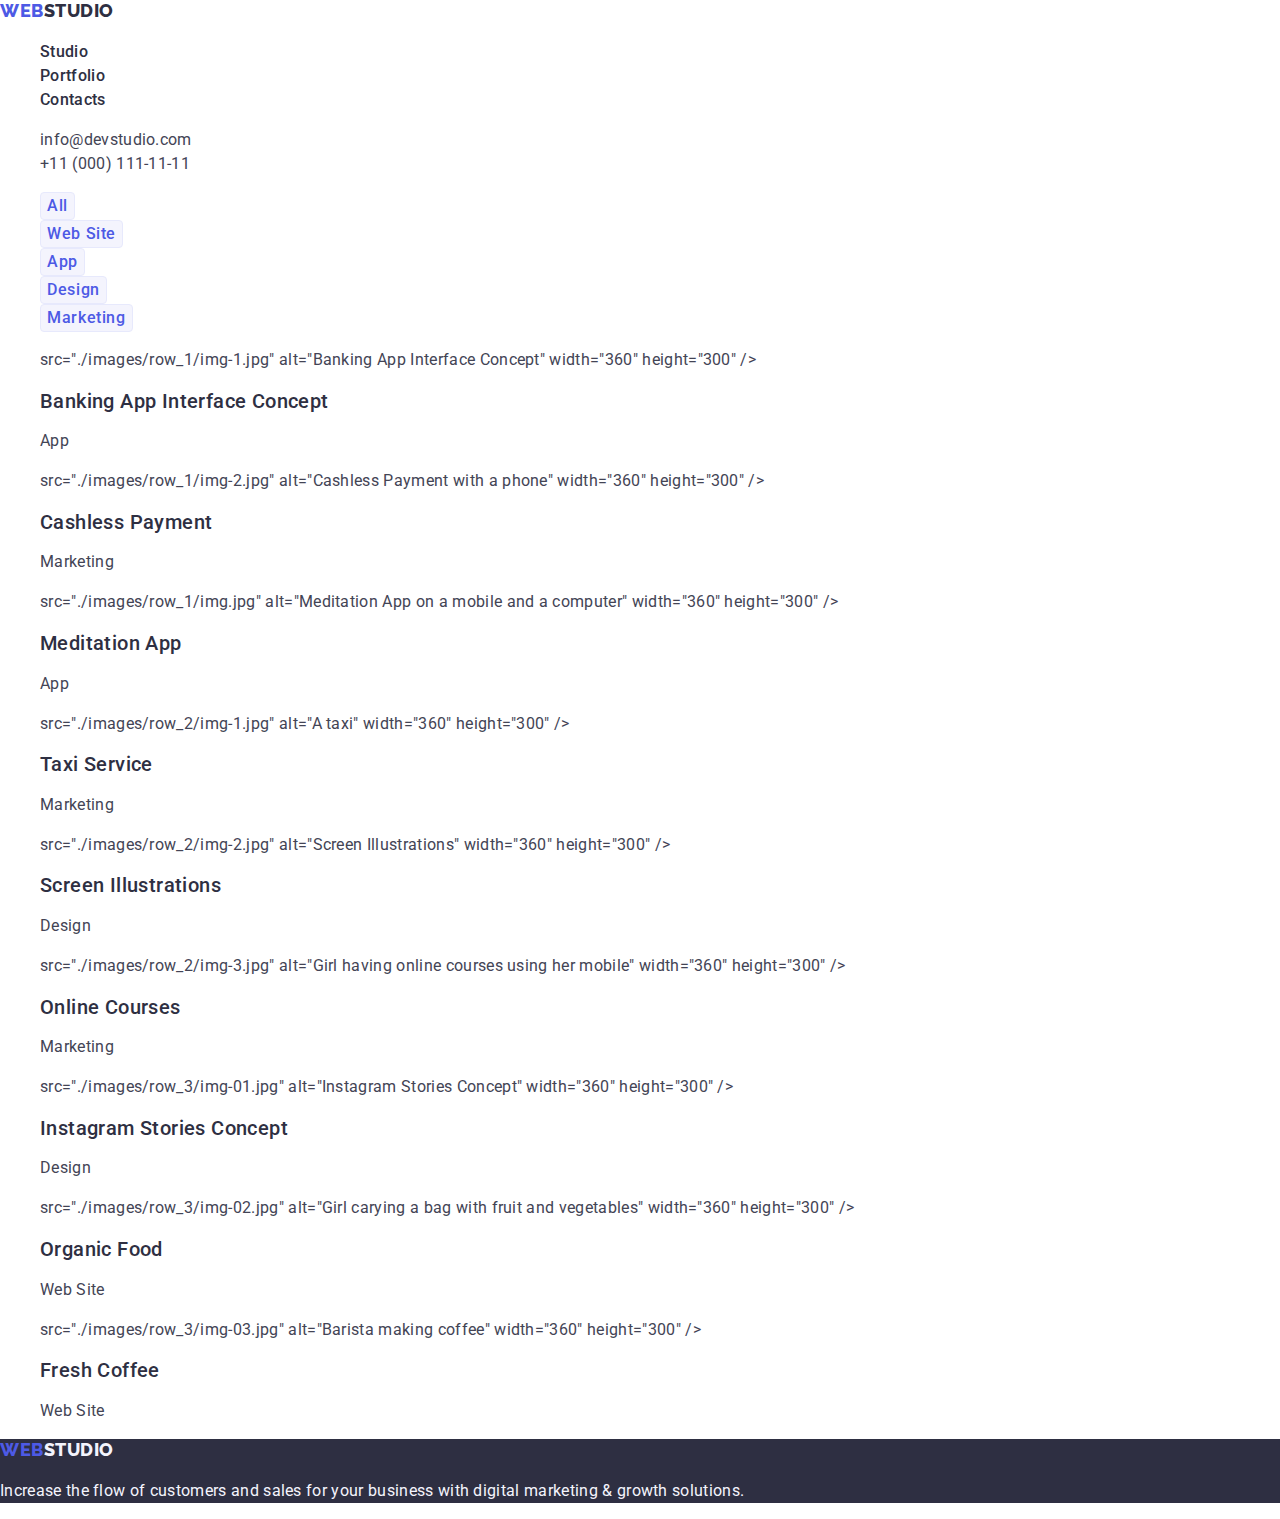
==== commit bfb0a3b4: "first corrections" ====
--- a/portfolio.html
+++ b/portfolio.html
@@ -25,29 +25,29 @@
     <!-- Header section -->
     <header class="header">
       <nav class="header-nav">
-        <a class="header-logo link" href="./index.html">
-          <span class="header-logo-blue">Web</span>Studio</a
+        <a class="header-logo link" href="./index.html"
+          >Web<span class="header-logo-blue">Studio</span></a
         >
-        <ul class="header-list">
+        <ul class="list">
           <li class="header-item">
-            <a class="header-link" href="">Studio</a>
+            <a class="header-link link" href="./index.html">Studio</a>
           </li>
           <li class="header-item">
-            <a class="header-link" href="./portfolio.html">Portfolio</a>
+            <a class="header-link link" href="./portfolio.html">Portfolio</a>
           </li>
           <li class="header-item">
-            <a class="header-link" href="">Contacts</a>
+            <a class="header-link link" href="">Contacts</a>
           </li>
         </ul>
       </nav>
 
       <address class="header-address">
-        <ul class="header-address-list">
-          <li class="header-address-list-link">
-            <a href="mailto:info@devstudio.com">info@devstudio.com</a>
+        <ul class="header-address list">
+          <li class="header-address link">
+            <a class="header-address link" href="mailto:info@devstudio.com">info@devstudio.com</a>
           </li>
-          <li class="header-address-list-link">
-            <a href="tel:+110001111111">+11 (000) 111-11-11</a>
+          <li class="header-address link">
+            <a class="header-address link" href="tel:+110001111111">+11 (000) 111-11-11</a>
           </li>
         </ul>
       </address>
@@ -57,102 +57,93 @@
       <!-- Main section -->
       <section class="portfolio section">
         <h1 hidden>Filters</h1>
-        <ul>
-          <li><button type="button" class="portfolio-btn">All</button></li>
-          <li><button type="button" class="portfolio-btn">Web Site</button></li>
-          <li><button type="button" class="portfolio-btn">App</button></li>
-          <li><button type="button" class="portfolio-btn">Design</button></li>
-          <li><button type="button" class="portfolio-btn">Marketing</button></li>
+        <ul class="portfolio-filters list">
+          <li class="portfolio-filters-item"
+            ><button type="button" class="portfolio-btn">All</button></li
+          >
+          <li class="portfolio-filters-item"
+            ><button type="button" class="portfolio-btn">Web Site</button></li
+          >
+          <li class="portfolio-filters-item"
+            ><button type="button" class="portfolio-btn">App</button></li
+          >
+          <li class="portfolio-filters-item"
+            ><button type="button" class="portfolio-btn">Design</button></li
+          >
+          <li class="portfolio-filters-item"
+            ><button type="button" class="portfolio-btn">Marketing</button></li
+          >
         </ul>
-        <ul>
-          <li>
-            <img
-              src="./images/row_1/img-1.jpg"
-              alt="Banking App Interface Concept"
-              width="360"
-              height="300"
-            />
-            <h2 class="portfolio-subtitle">Banking App Interface Concept</h2>
-            <p>App</p>
+        <ul class="portfolio-examples list">
+          <li class="portfolio-examples-list-item">
+            <a class="link" href>
+              src="./images/row_1/img-1.jpg" alt="Banking App Interface Concept" width="360"
+              height="300" />
+              <h2 class="portfolio-subtitle">Banking App Interface Concept</h2>
+              <p class="portfolio-examples-text">App</p>
+            </a>
           </li>
-          <li>
-            <img
-              src="./images/row_1/img-2.jpg"
-              alt="Cashless Payment with a phone"
-              width="360"
-              height="300"
-            />
-            <h2 class="portfolio-subtitle">Cashless Payment</h2>
-            <p>Marketing</p>
+          <li class="portfolio-examples-list-item">
+            <a class="link" href>
+              src="./images/row_1/img-2.jpg" alt="Cashless Payment with a phone" width="360"
+              height="300" />
+              <h2 class="portfolio-subtitle">Cashless Payment</h2>
+              <p class="portfolio-examples-text">Marketing</p>
+            </a>
           </li>
-          <li>
-            <img
-              src="./images/row_1/img.jpg"
-              alt="Meditation App on a mobile and a computer"
-              width="360"
-              height="300"
-            />
-            <h2 class="portfolio-subtitle">Meditation App</h2>
-            <p>App</p>
+          <li class="portfolio-examples-list-item">
+            <a class="link" href>
+              src="./images/row_1/img.jpg" alt="Meditation App on a mobile and a computer"
+              width="360" height="300" />
+              <h2 class="portfolio-subtitle">Meditation App</h2>
+              <p class="portfolio-examples-text">App</p>
+            </a>
           </li>
-        </ul>
-        <ul>
-          <li>
-            <img src="./images/row_2/img-1.jpg" alt="A taxi" width="360" height="300" />
-            <h2 class="portfolio-subtitle">Taxi Service</h2>
-            <p>Marketing</p>
+          <li class="portfolio-examples-list-item">
+            <a class="link" href>
+              src="./images/row_2/img-1.jpg" alt="A taxi" width="360" height="300" />
+              <h2 class="portfolio-subtitle">Taxi Service</h2>
+              <p class="portfolio-examples-text">Marketing</p>
+            </a>
           </li>
-          <li>
-            <img
-              src="./images/row_2/img-2.jpg"
-              alt="Screen Illustrations"
-              width="360"
-              height="300"
-            />
-            <h2 class="portfolio-subtitle">Screen Illustrations</h2>
-            <p>Design</p>
+          <li class="portfolio-examples-list-item">
+            <a class="link" href>
+              src="./images/row_2/img-2.jpg" alt="Screen Illustrations" width="360" height="300" />
+              <h2 class="portfolio-subtitle">Screen Illustrations</h2>
+              <p class="portfolio-examples-text">Design</p>
+            </a>
           </li>
-          <li>
-            <img
-              src="./images/row_2/img-3.jpg"
-              alt="Girl having online courses using her mobile"
-              width="360"
-              height="300"
-            />
-            <h2 class="portfolio-subtitle">Online Courses</h2>
-            <p>Marketing</p>
+          <li class="portfolio-examples-list-item">
+            <a class="link" href>
+              src="./images/row_2/img-3.jpg" alt="Girl having online courses using her mobile"
+              width="360" height="300" />
+              <h2 class="portfolio-subtitle">Online Courses</h2>
+              <p class="portfolio-examples-text">Marketing</p>
+            </a>
           </li>
-        </ul>
-        <ul>
-          <li>
-            <img
-              src="./images/row_3/img-01.jpg"
-              alt="Instagram Stories Concept"
-              width="360"
-              height="300"
-            />
-            <h2 class="portfolio-subtitle">Instagram Stories Concept</h2>
-            <p>Design</p>
+          <li class="portfolio-examples-list-item">
+            <a class="link" href>
+              src="./images/row_3/img-01.jpg" alt="Instagram Stories Concept" width="360"
+              height="300" />
+              <h2 class="portfolio-subtitle">Instagram Stories Concept</h2>
+              <p class="portfolio-examples-text">Design</p>
+            </a>
           </li>
-          <li>
-            <img
-              src="./images/row_3/img-02.jpg"
-              alt="Girl carying a bag with fruit and vegetables"
-              width="360"
-              height="300"
-            />
-            <h2 class="portfolio-subtitle">Organic Food</h2>
-            <p>Web Site</p>
+          <li class="portfolio-examples-list-item">
+            <a class="link" href>
+              src="./images/row_3/img-02.jpg" alt="Girl carying a bag with fruit and vegetables"
+              width="360" height="300" />
+              <h2 class="portfolio-subtitle">Organic Food</h2>
+              <p class="portfolio-examples-text">Web Site</p>
+            </a>
           </li>
-          <li>
-            <img
-              src="./images/row_3/img-03.jpg"
-              alt="Barista making coffee"
-              width="360"
-              height="300"
-            />
-            <h2 class="portfolio-subtitle">Fresh Coffee</h2>
-            <p>Web Site</p>
+          <li class="portfolio-examples-list-item">
+            <a class="link" href>
+              src="./images/row_3/img-03.jpg" alt="Barista making coffee" width="360" height="300"
+              />
+              <h2 class="portfolio-subtitle">Fresh Coffee</h2>
+              <p class="portfolio-examples-text">Web Site</p>
+            </a>
           </li>
         </ul>
       </section>
@@ -160,8 +151,10 @@
 
     <!-- Footer section -->
     <footer class="footer">
-      <a href="./index.html"> <span class="header-logo-blue">Web</span>Studio</a>
-      <p>
+      <a class="header-logo link" href="./index.html"
+        >Web<span class="footer-logo-light">Studio</span></a
+      >
+      <p class="footer-text">
         Increase the flow of customers and sales for your business with digital marketing & growth
         solutions.
       </p>
--- a/css/styles.css
+++ b/css/styles.css
@@ -15,7 +15,8 @@
   font-family: var(--primary-font);
   color: var(--text-cl);
   line-height: 1.5;
-  letter-spacing: -0.02em;
+  letter-spacing: 0.02em;
+  background-color: var(--white-cl);
 }
 
 /* Reset */
@@ -26,7 +27,7 @@
 }
 
 
-a {
+.link {
   text-decoration: none;
   color: currentColor;
   font-style: normal;
@@ -46,43 +47,47 @@
 .header {}
 
 .header-nav {
-  color: var(--headings-cl);
-  font-weight: 500;
 }
 
 .header-logo {
     font-family: Raleway, sans-serif;
       font-weight: 800;
       font-size: 18px;
-      line-height: 1.16;
+      line-height: 1.17;
+      letter-spacing: 0.03em;
+      text-transform: uppercase;
+      color: var(--CTA-iris);
 }
 
 .header-logo-blue {
-  color: var(--CTA-iris);
+  color: var(--headings-cl);
 }
 
 .link {}
 
-.header-list {}
+.list {}
 
 .header-item {}
 
 .header-link {
   font-weight: 500;
-}
-
-.header-link:hover, .header-address-list.link:hover {
+  font-size: 16px;
+  line-height: 1.5;
+  letter-spacing: 0.02em;
+  color: var(--headings-cl)
+}
+
+.header-link:hover, .header-link:focus .header-address.link:hover, .header-address.link:focus, .hero-btn:hover, .hero-btn:focus {
   color: var(--CTA-ocean);
 }
 
-.header-address {}
-
-.header-address-list {
-  
-}
-
-.header-address-list-link {
+.header-address {
+  font-style: normal;
+}
+
+.header-address.link {
 color: var(--text-cl);
+letter-spacing: 0.02em;
 }
 
 .main {}
@@ -97,17 +102,22 @@
 
 .hero {
   background-color: var(--headings-cl);
-  color: var(--white-cl);
+}
+
+.hero-title {
   font-size: 56px;
   line-height: 1.07;
   text-align: center;
-}
-
-.hero-title {}
+  letter-spacing: 0.02em;
+  color: var(--white-cl);
+}
 
 .hero-btn {
   background-color: var(--CTA-iris);
   font-weight: 500;
+  font-size: 16px;
+  line-height: 1.5;
+  letter-spacing: 0.04em;
   color: var(--white-cl);
   box-shadow: 0px 4px 4px rgba(0, 0, 0, 0.15);
 border-radius: 4px;
@@ -121,12 +131,18 @@
 
 .features {}
 
-.section-features-subtitle, .portfolio-subtitle, .section-team-name {
+.features-item {}
+
+
+.section-features-subtitle, .portfolio-subtitle, .team-name {
   font-size: 20px;
   font-weight: 500;
   line-height: 1.2;
   color: var(--headings-cl);
-}
+  letter-spacing: 0.02em;
+}
+
+.features-text {}
 
 /**
   |============================
@@ -134,13 +150,16 @@
   |============================
 */
 
-.product {}
+.section-product {}
+
+.section-product-list-item {}
 
 .section-product-title, .section-team-title {
-  line-height: 1.1;
+  line-height: 1.11;
   font-size: 36px;
   color: var(--headings-cl);
   text-transform: capitalize;
+  letter-spacing: 0.02em;
   text-align: center;
 }
 
@@ -151,21 +170,23 @@
 */
 
 .team {
-  text-align: center;
   background-color: var(--light-bg);
+  letter-spacing: 0.02em;
 }
 
 .section-team-title {}
 
-.section-team-name {
-}
-
-.team-list {}
-
-.team-item {
+.team-name {
+}
+
+.team-list-item {
   background-color: var(--white-cl);
 }
 
+.team-name-job {
+  font-size: 16px;
+}
+
 /**
   |============================
   | Portfolio styles
@@ -178,7 +199,7 @@
 
 .portfolio-btn {
   font-weight: 500;
-  text-align: center;
+  line-height: 1.5;
     letter-spacing: 0.04em;
     color: var(--CTA-iris);
     background-color: var(--light-bg);
@@ -192,8 +213,19 @@
 color: var(--white-cl);
 }
 
-.portfolio-subtitle {
-}
+.portfolio-subtitle {}
+
+.portfolio-filters {}
+
+.portfolio-filters-item {}
+
+.portfolio-examples {}
+
+.portfolio-examples-list-item {}
+
+.portfolio-examples-text {}
+
+
 
 /**
   |============================
@@ -205,3 +237,11 @@
   background-color: var(--headings-cl);
   color: var(--light-bg);
 }
+
+.footer-text {
+  letter-spacing: 0.02em;
+}
+
+.footer-logo-light {
+  color: var(--light-bg);
+}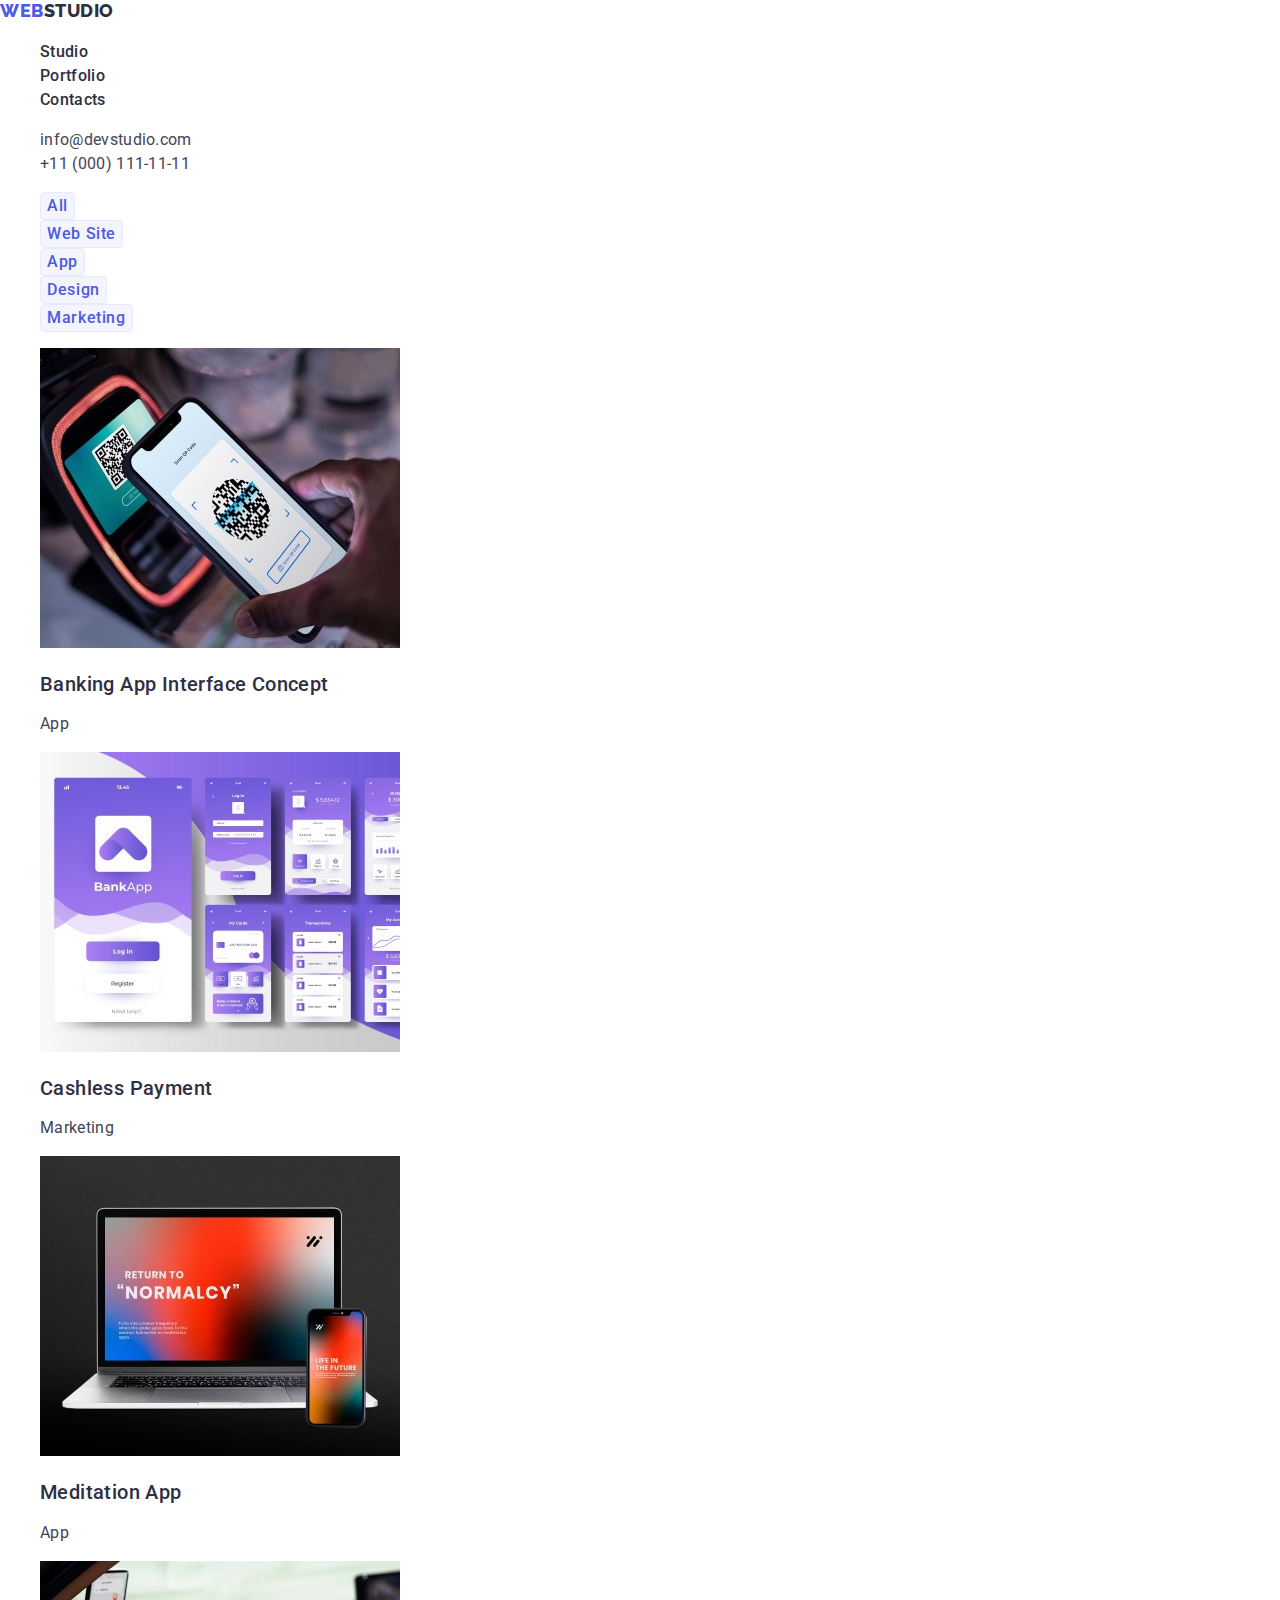
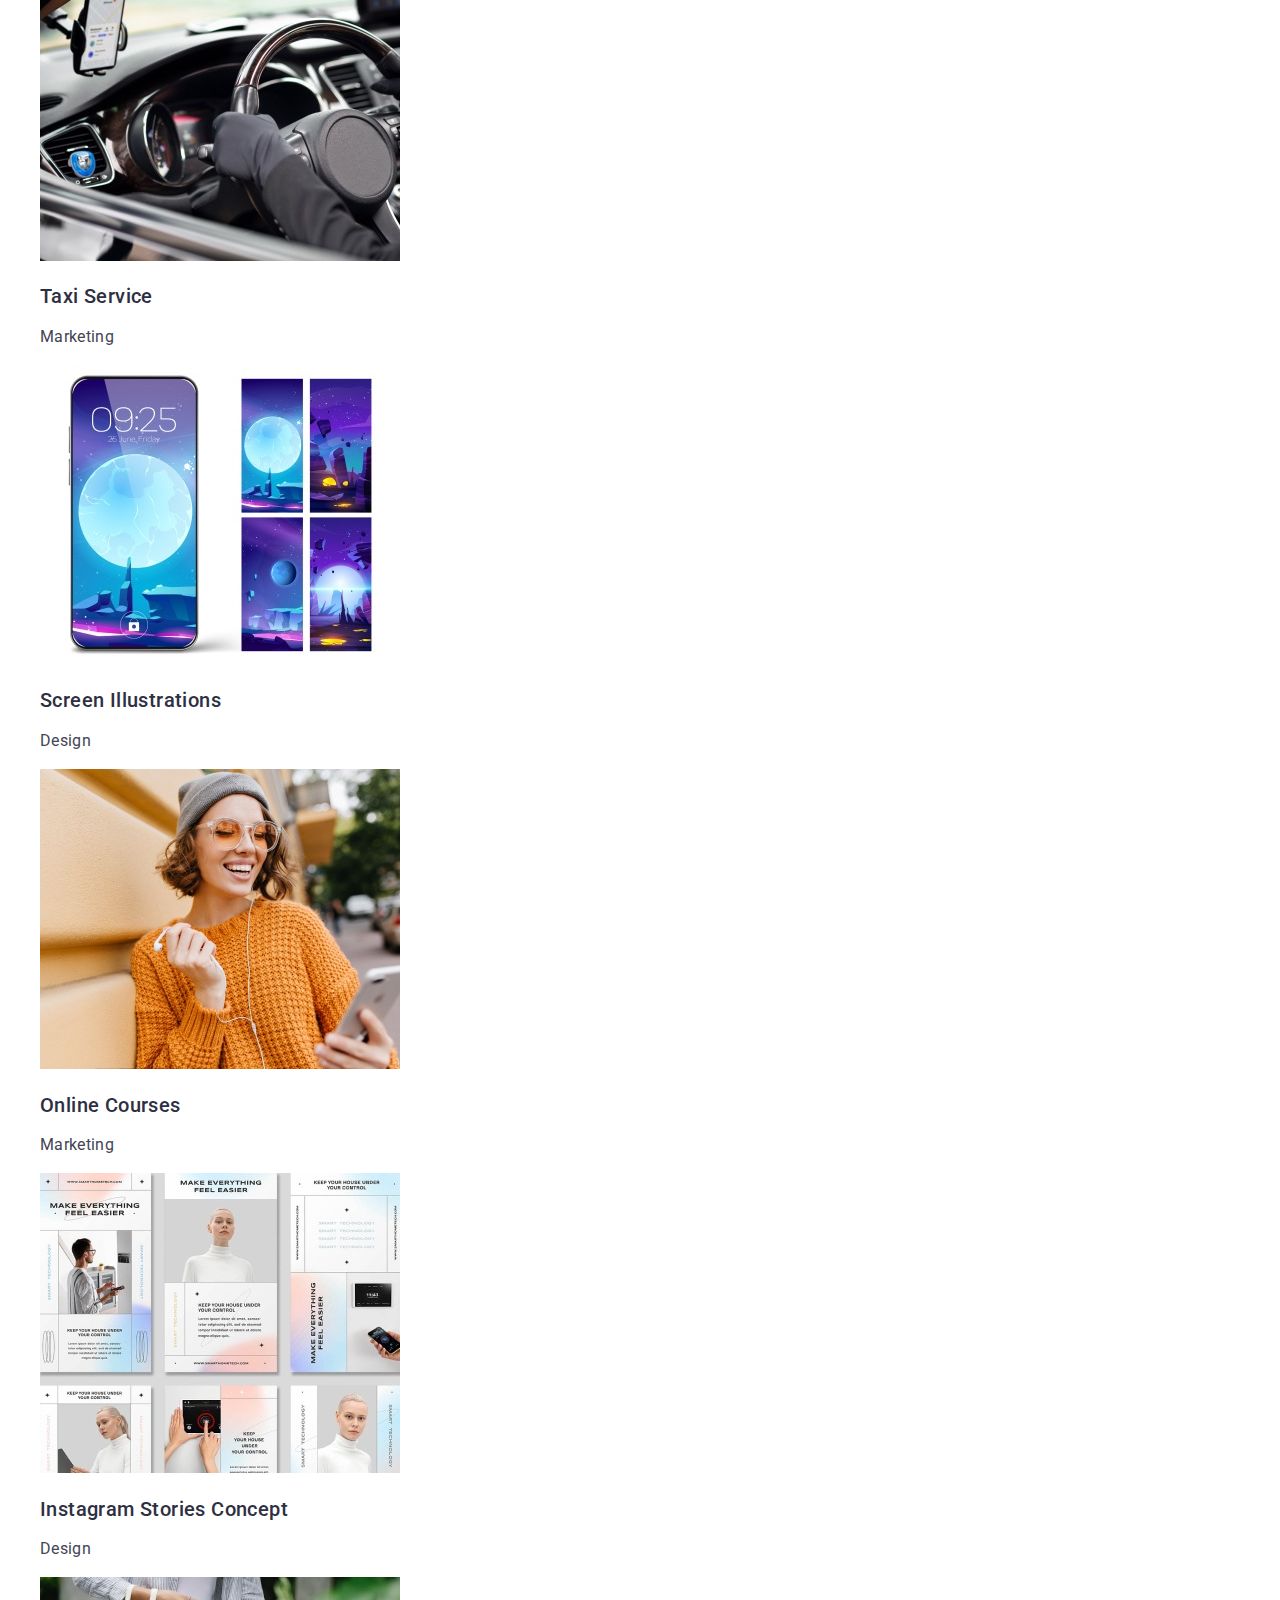
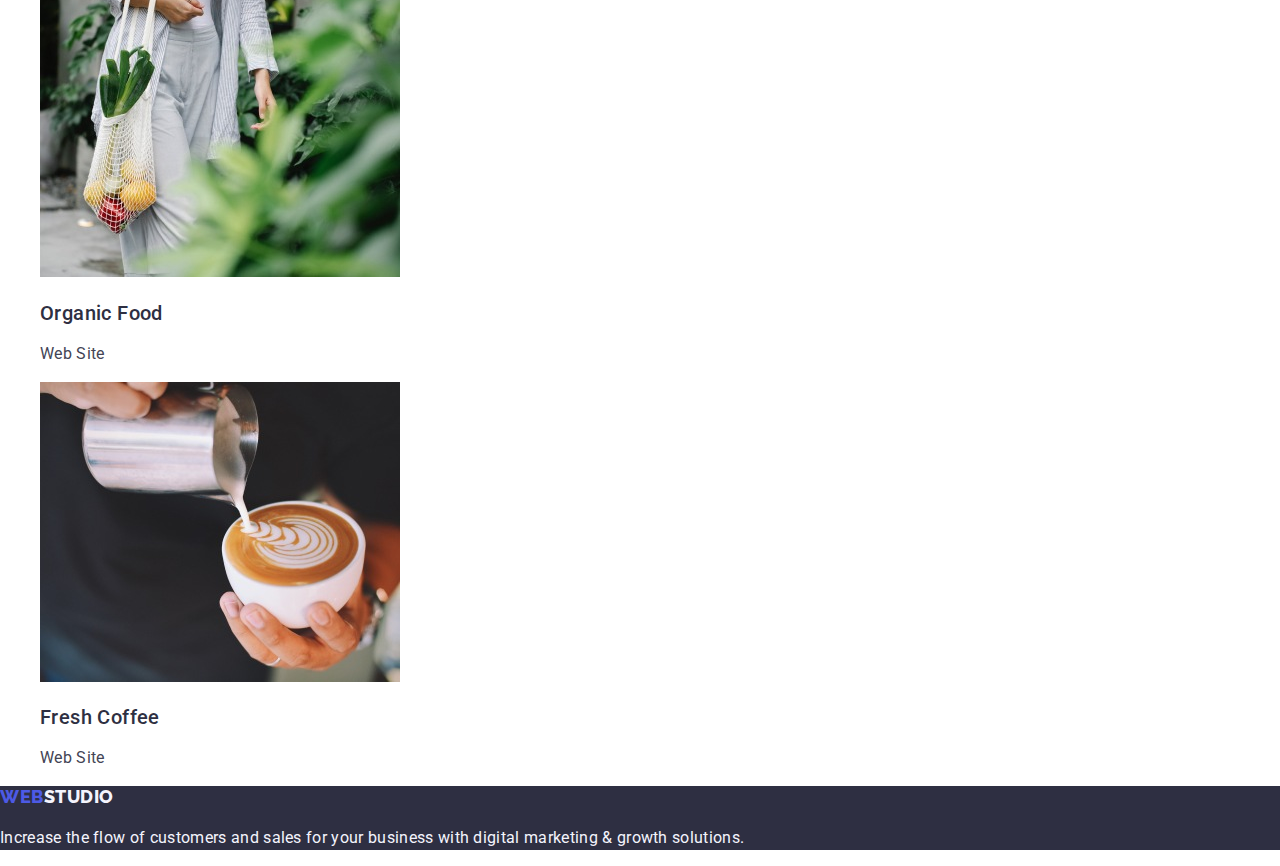
==== commit d226dcf8: "after first corrections 2" ====
--- a/portfolio.html
+++ b/portfolio.html
@@ -77,69 +77,102 @@
         <ul class="portfolio-examples list">
           <li class="portfolio-examples-list-item">
             <a class="link" href>
-              src="./images/row_1/img-1.jpg" alt="Banking App Interface Concept" width="360"
-              height="300" />
+              <img
+                src="./images/row_1/img-1.jpg"
+                alt="Banking App Interface Concept"
+                width="360"
+                height="300"
+              />
               <h2 class="portfolio-subtitle">Banking App Interface Concept</h2>
               <p class="portfolio-examples-text">App</p>
             </a>
           </li>
           <li class="portfolio-examples-list-item">
             <a class="link" href>
-              src="./images/row_1/img-2.jpg" alt="Cashless Payment with a phone" width="360"
-              height="300" />
+              <img
+                src="./images/row_1/img-2.jpg"
+                alt="Cashless Payment with a phone"
+                width="360"
+                height="300"
+              />
               <h2 class="portfolio-subtitle">Cashless Payment</h2>
               <p class="portfolio-examples-text">Marketing</p>
             </a>
           </li>
           <li class="portfolio-examples-list-item">
             <a class="link" href>
-              src="./images/row_1/img.jpg" alt="Meditation App on a mobile and a computer"
-              width="360" height="300" />
+              <img
+                src="./images/row_1/img.jpg"
+                alt="Meditation App on a mobile and a computer"
+                width="360"
+                height="300"
+              />
               <h2 class="portfolio-subtitle">Meditation App</h2>
               <p class="portfolio-examples-text">App</p>
             </a>
           </li>
           <li class="portfolio-examples-list-item">
             <a class="link" href>
-              src="./images/row_2/img-1.jpg" alt="A taxi" width="360" height="300" />
+              <img src="./images/row_2/img-1.jpg" alt="A taxi" width="360" height="300" />
               <h2 class="portfolio-subtitle">Taxi Service</h2>
               <p class="portfolio-examples-text">Marketing</p>
             </a>
           </li>
           <li class="portfolio-examples-list-item">
             <a class="link" href>
-              src="./images/row_2/img-2.jpg" alt="Screen Illustrations" width="360" height="300" />
+              <img
+                src="./images/row_2/img-2.jpg"
+                alt="Screen Illustrations"
+                width="360"
+                height="300"
+              />
               <h2 class="portfolio-subtitle">Screen Illustrations</h2>
               <p class="portfolio-examples-text">Design</p>
             </a>
           </li>
           <li class="portfolio-examples-list-item">
             <a class="link" href>
-              src="./images/row_2/img-3.jpg" alt="Girl having online courses using her mobile"
-              width="360" height="300" />
+              <img
+                src="./images/row_2/img-3.jpg"
+                alt="Girl having online courses using her mobile"
+                width="360"
+                height="300"
+              />
               <h2 class="portfolio-subtitle">Online Courses</h2>
               <p class="portfolio-examples-text">Marketing</p>
             </a>
           </li>
           <li class="portfolio-examples-list-item">
             <a class="link" href>
-              src="./images/row_3/img-01.jpg" alt="Instagram Stories Concept" width="360"
-              height="300" />
+              <img
+                src="./images/row_3/img-01.jpg"
+                alt="Instagram Stories Concept"
+                width="360"
+                height="300"
+              />
               <h2 class="portfolio-subtitle">Instagram Stories Concept</h2>
               <p class="portfolio-examples-text">Design</p>
             </a>
           </li>
           <li class="portfolio-examples-list-item">
             <a class="link" href>
-              src="./images/row_3/img-02.jpg" alt="Girl carying a bag with fruit and vegetables"
-              width="360" height="300" />
+              <img
+                src="./images/row_3/img-02.jpg"
+                alt="Girl carying a bag with fruit and vegetables"
+                width="360"
+                height="300"
+              />
               <h2 class="portfolio-subtitle">Organic Food</h2>
               <p class="portfolio-examples-text">Web Site</p>
             </a>
           </li>
           <li class="portfolio-examples-list-item">
             <a class="link" href>
-              src="./images/row_3/img-03.jpg" alt="Barista making coffee" width="360" height="300"
+              <img
+                src="./images/row_3/img-03.jpg"
+                alt="Barista making coffee"
+                width="360"
+                height="300"
               />
               <h2 class="portfolio-subtitle">Fresh Coffee</h2>
               <p class="portfolio-examples-text">Web Site</p>
--- a/css/styles.css
+++ b/css/styles.css
@@ -77,7 +77,7 @@
   color: var(--headings-cl)
 }
 
-.header-link:hover, .header-link:focus .header-address.link:hover, .header-address.link:focus, .hero-btn:hover, .hero-btn:focus {
+.header-link:hover, .header-link:focus, .header-address.link:hover, .header-address.link:focus, .hero-btn:hover, .hero-btn:focus {
   color: var(--CTA-ocean);
 }
 
